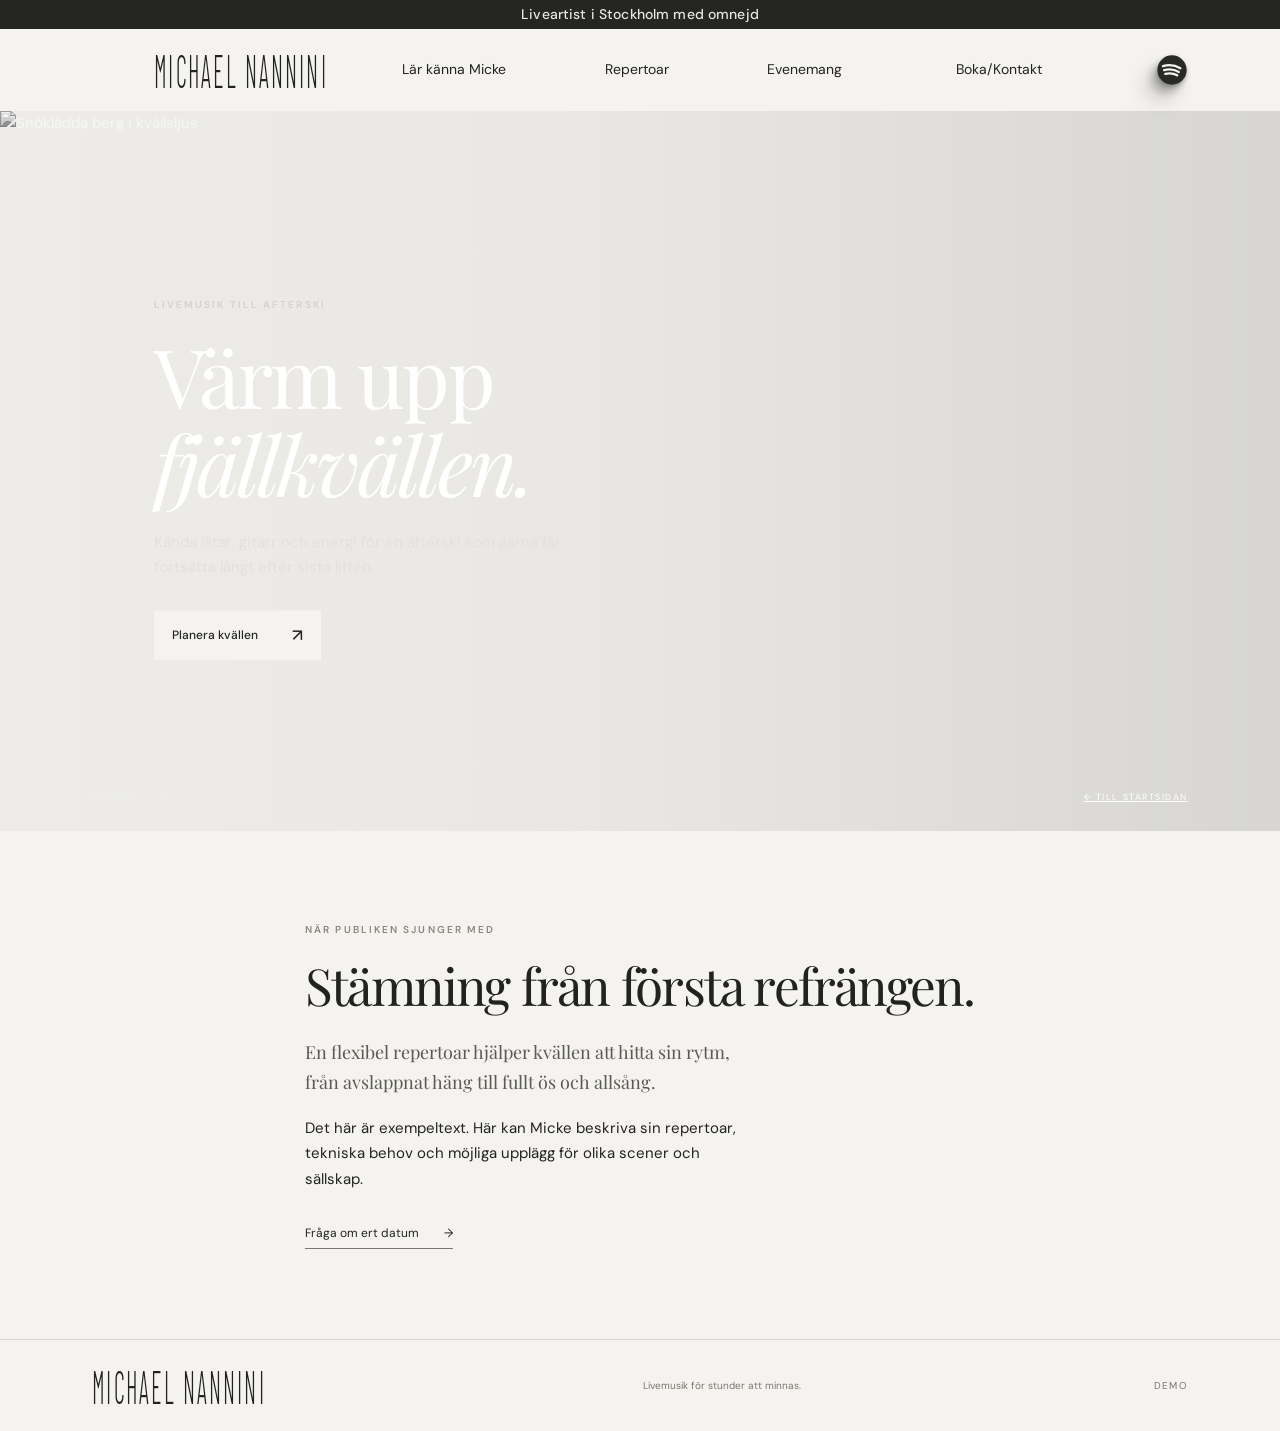
==== afterski.html @ 4a08c860 "Add files via upload" ====
<!doctype html><html lang="sv"><head><meta charset="utf-8"><meta name="viewport" content="width=device-width, initial-scale=1"><title>Afterski — Micke Nannini</title><link rel="icon" type="image/svg+xml" href="favicon.svg"><link rel="preconnect" href="https://fonts.googleapis.com"><link rel="preconnect" href="https://fonts.gstatic.com" crossorigin><link href="https://fonts.googleapis.com/css2?family=Barlow+Condensed:wght@300;400&family=DM+Sans:wght@400;500;600;700&family=Playfair+Display:wght@400;500;600&display=swap" rel="stylesheet"><link rel="stylesheet" href="style.css"></head><body><div class="demo-note">Liveartist i Stockholm med omnejd</div><header class="site-header"><a class="wordmark" href="index.html">MICHAEL NANNINI</a><nav class="main-nav" style="display:flex"><a href="index.html#om">Lär känna Micke</a><a href="index.html#repertoar">Repertoar</a><a href="index.html#spelningar">Evenemang</a><a class="nav-contact" href="index.html#kontakt">Boka/Kontakt</a><a class="spotify-header" href="https://open.spotify.com/artist/16GHxoGRHdiOikgNVW4Zbb?si=be-ZVWMhS5afyu9l3d_1HA" target="_blank" rel="noopener noreferrer" aria-label="Öppna Michael Nanninis Spotifyprofil" title="Michael Nannini på Spotify"><svg viewBox="0 0 24 24" aria-hidden="true"><circle cx="12" cy="12" r="11" fill="#292926"/><path d="M5.2 9.1c4.2-1.2 9.2-.7 13.1 1.6M6.1 12.1c3.6-1 7.8-.5 11 1.4M7 14.9c3-.8 6.3-.4 8.9 1.1" fill="none" stroke="#f4f3ef" stroke-width="1.7" stroke-linecap="round"/></svg></a></nav></header><main><section class="hero"><img class="hero-image" src="https://images.unsplash.com/photo-1519681393784-d120267933ba?auto=format&fit=crop&w=1800&q=82" alt="Snöklädda berg i kvällsljus"><div class="hero-shade"></div><div class="hero-content"><p class="eyebrow">Livemusik till afterski</p><h1>Värm upp<br><em>fjällkvällen.</em></h1><p class="hero-copy">Kända låtar, gitarr och energi för en afterski som gärna får fortsätta långt efter sista liften.</p><a class="button button-light" href="index.html#kontakt">Planera kvällen <span>↗</span></a></div><div class="hero-caption">AFTERSKI · EXEMPELSIDA <span><a style="color:white" href="index.html">← TILL STARTSIDAN</a></span></div></section><section class="intro-copy" style="max-width:720px;margin:90px auto;padding:0 25px"><p class="eyebrow">När publiken sjunger med</p><h2>Stämning från första refrängen.</h2><p class="lead">En flexibel repertoar hjälper kvällen att hitta sin rytm, från avslappnat häng till fullt ös och allsång.</p><p>Det här är exempeltext. Här kan Micke beskriva sin repertoar, tekniska behov och möjliga upplägg för olika scener och sällskap.</p><a class="text-link" href="index.html#kontakt">Fråga om ert datum <span>→</span></a></section></main><footer class="site-footer"><a class="wordmark" href="index.html">MICHAEL NANNINI</a><p>Livemusik för stunder att minnas.</p><span>DEMO</span></footer><script src="script.js" defer></script></body></html>
---- style.css ----
:root{--ink:#22221f;--paper:#f4f3ef;--muted:#88877f;--line:#d9d7d0;--serif:"Playfair Display",Georgia,serif;--sans:"DM Sans",Arial,sans-serif}*{box-sizing:border-box}html{scroll-behavior:smooth}body{margin:0;background:var(--paper);color:var(--ink);font-family:var(--sans);font-size:15px;line-height:1.7}.demo-note{text-align:center;background:#252522;color:#e7e6e1;padding:7px 12px;font-size:10px;letter-spacing:.16em;text-transform:uppercase}.site-header{height:82px;padding:0 7.2%;display:flex;align-items:center;justify-content:space-between;background:var(--paper);position:relative;z-index:10}.wordmark{font:500 27px var(--serif);letter-spacing:-.08em;color:var(--ink);text-decoration:none}.wordmark span{color:#85837a}.main-nav{display:flex;align-items:center;gap:35px}.main-nav>a,.dropdown-toggle{color:var(--ink);font-size:12px;text-decoration:none;background:none;border:0;font-family:inherit;cursor:pointer}.nav-contact{border:1px solid #a9a79e;padding:10px 16px}.dropdown{position:relative}.dropdown-menu{display:none;position:absolute;top:100%;left:-15px;min-width:170px;padding:11px 0;background:#fff;box-shadow:0 12px 24px #00000016}.dropdown.open .dropdown-menu{display:grid}.dropdown-menu a{padding:8px 16px;color:var(--ink);font-size:12px;text-decoration:none}.dropdown-menu a:hover{background:#f0efeb}.menu-toggle{display:none}.hero{height:min(720px,78vw);min-height:570px;position:relative;color:white;overflow:hidden}.hero-image,.hero-shade{position:absolute;inset:0;width:100%;height:100%;object-fit:cover}.hero-image{object-position:center 42%;filter:grayscale(100%)}.hero-shade{background:linear-gradient(90deg,#111111c7 0%,#11111178 46%,#11111117 100%)}.hero-content{position:absolute;top:50%;left:12%;transform:translateY(-48%);max-width:600px}.eyebrow{font-size:10px;letter-spacing:.21em;text-transform:uppercase;font-weight:600;color:var(--muted);margin:0 0 18px}.hero .eyebrow{color:#d4d2cb}.hero h1{font:400 clamp(48px,6.4vw,86px)/1.08 var(--serif);letter-spacing:-.035em;margin:0 0 22px}.hero h1 em{font-weight:400}.hero-copy{max-width:440px;color:#e2e1dc;font-size:15px;margin:0 0 29px}.button{display:inline-flex;align-items:center;justify-content:space-between;gap:34px;padding:14px 18px;text-decoration:none;border:0;font:500 12px var(--sans);cursor:pointer}.button-light{background:#f4f3ef;color:#252522}.button span{font-size:17px}.hero-caption{position:absolute;bottom:26px;left:7.2%;right:7.2%;display:flex;justify-content:space-between;font-size:9px;letter-spacing:.17em;color:#eee}.trustline{padding:23px 7%;display:flex;justify-content:space-between;border-bottom:1px solid var(--line);font-size:9px;letter-spacing:.15em;color:#77766e}.section-grid{display:grid;grid-template-columns:1fr 1fr;gap:10%;padding:115px 12% 125px}.intro-image-wrap{position:relative}.intro-image-wrap img{width:100%;height:510px;object-fit:cover;filter:grayscale(100%)}.image-index{position:absolute;bottom:16px;left:17px;color:white;font-size:9px;letter-spacing:.16em}.intro-copy{align-self:center;max-width:490px}.intro-copy h2,.music-section h2,.section-heading h2,.reviews-heading h2,.contact-copy h2{font:400 clamp(37px,4vw,55px)/1.16 var(--serif);letter-spacing:-.035em;margin:0 0 23px}.intro-copy .lead{font:400 18px/1.65 var(--serif);color:#5a5953}.intro-copy>p:not(.eyebrow){max-width:455px}.demo-copy{font-size:11px;color:#8c8980;font-style:italic}.text-link{display:inline-flex;gap:25px;margin-top:16px;color:var(--ink);text-decoration:none;font-size:12px;border-bottom:1px solid #777;padding-bottom:5px}.music-section{background:#292926;color:#f5f4f0;padding:88px 12%}.music-inner{max-width:1100px;margin:auto;display:grid;grid-template-columns:1fr 1fr;gap:9%;align-items:center}.music-section .eyebrow{color:#aaa89f}.music-section h2{font-size:46px}.music-note{max-width:360px;color:#b7b6b0;font-size:12px}.player-card{padding:25px;background:#353531;border:1px solid #51514a;display:grid;grid-template-columns:70px 1fr;gap:17px;align-items:center}.record{width:70px;height:70px;border-radius:50%;display:grid;place-items:center;background:repeating-radial-gradient(circle,#191917 0 2px,#343430 3px 5px)}.record span{width:24px;height:24px;border-radius:50%;background:#b4b1a8;color:#292926;display:grid;place-items:center;font:10px var(--serif)}.track-info{display:grid;gap:3px}.track-info strong{font:500 18px var(--serif)}.track-info>span:last-child{font-size:10px;color:#aaa89f}.track-label{font-size:8px;letter-spacing:.15em;color:#c4c1b8}.player-card audio{grid-column:1/3;width:100%;height:37px}.source-link{grid-column:1/3;color:#c5c2b9;font-size:10px}.events-section{padding:110px 12% 120px}.section-heading{display:flex;justify-content:space-between;align-items:end;margin-bottom:37px}.section-heading>p{max-width:310px;color:#77766e;font-size:12px}.section-heading h2{margin-bottom:0}.event-cards{display:grid;grid-template-columns:repeat(3,1fr);gap:18px}.event-card{height:380px;position:relative;display:block;color:white;overflow:hidden;text-decoration:none;background:#555}.event-card:after{content:"";position:absolute;inset:30% 0 0;background:linear-gradient(transparent,#1119)}.event-card img{width:100%;height:100%;object-fit:cover;filter:grayscale(100%);transition:transform .5s}.event-card:hover img{transform:scale(1.04)}.event-number{position:absolute;z-index:1;top:17px;left:18px;font-size:9px;letter-spacing:.14em}.event-label{position:absolute;z-index:1;bottom:19px;left:20px;right:20px;display:flex;justify-content:space-between;font:400 25px var(--serif)}.event-label b{font:400 16px var(--sans)}.reviews-section{padding:95px 12%;display:grid;grid-template-columns:.8fr 1.2fr;gap:10%;background:#e9e8e3}.reviews-heading h2{font-size:47px}.drag-hint{margin-top:33px;font-size:10px;color:#79776e}.drag-hint span{margin-left:14px;font-size:18px}.review-window{height:350px;position:relative;overflow:hidden;cursor:grab;touch-action:none;user-select:none;border-top:1px solid #c9c7bf;border-bottom:1px solid #c9c7bf}.review-window.dragging{cursor:grabbing}.review-track{position:absolute;left:0;right:0;top:0}.review-card{padding:25px 5px 23px;border-bottom:1px solid #c9c7bf}.stars{font-size:12px;letter-spacing:.18em;color:#68675f}.review-card blockquote{font:400 19px/1.55 var(--serif);margin:10px 0 17px}.review-card p{display:flex;gap:12px;align-items:center;margin:0;font-size:10px}.review-card p span{color:#85837a}.review-fade{position:absolute;inset:0;pointer-events:none;background:linear-gradient(#e9e8e3 0%,transparent 15%,transparent 80%,#e9e8e3 100%)}.contact-section{padding:110px 12%;display:grid;grid-template-columns:1fr 1fr;gap:12%;background:#f7f6f2}.contact-copy h2{font-size:57px}.contact-copy>p:not(.eyebrow){max-width:390px;color:#68675f}.contact-detail{margin-top:40px;display:grid;gap:4px}.contact-detail span{font-size:9px;letter-spacing:.16em;color:#88867f}.contact-detail a{font:20px var(--serif);color:var(--ink);text-decoration:none}.contact-form{display:grid;gap:17px;align-content:start}.contact-form label{display:grid;gap:7px;font-size:10px;letter-spacing:.08em;color:#55544f}.form-row{display:grid;grid-template-columns:1fr 1fr;gap:15px}.contact-form input,.contact-form select,.contact-form textarea{width:100%;padding:12px 0;border:0;border-bottom:1px solid #c9c7bf;background:transparent;border-radius:0;font:13px var(--sans);color:var(--ink);outline:none}.contact-form input:focus,.contact-form textarea:focus,.contact-form select:focus{border-color:#292926}.contact-form textarea{resize:vertical}.button-dark{background:#282825;color:#f5f4f0;justify-self:start}.form-status{font-size:10px;color:#89877e;margin:0}.site-footer{padding:27px 7.2%;display:flex;align-items:center;justify-content:space-between;border-top:1px solid var(--line)}.site-footer p,.site-footer>span{font-size:10px;color:#77766e}.site-footer>span{letter-spacing:.12em}
@media(max-width:800px){.site-header{height:70px;padding:0 6%}.menu-toggle{display:block;border:0;background:none;font:12px var(--sans)}.menu-toggle span{margin-left:8px}.main-nav{display:none;position:absolute;top:70px;left:0;right:0;background:var(--paper);padding:20px 6% 25px;align-items:stretch;gap:17px;flex-direction:column;border-top:1px solid var(--line)}.main-nav.open{display:flex}.dropdown-menu{position:static;box-shadow:none;padding:8px 0 0 13px;background:transparent}.nav-contact{align-self:start}.detail-nav{display:flex!important;position:static;flex-direction:row;flex-wrap:wrap;padding:8px 0;border:0;background:transparent;gap:8px 13px;justify-content:flex-end}.detail-nav a{font-size:10px!important}.hero{min-height:590px;height:78vh;max-height:730px}.hero-content{left:7%;right:7%}.hero h1{font-size:clamp(48px,12vw,76px)}.trustline{gap:20px;overflow:hidden;white-space:nowrap;font-size:8px}.section-grid{grid-template-columns:1fr;gap:45px;padding:75px 8%}.intro-image-wrap img{height:390px}.intro-copy{max-width:none}.music-section{padding:72px 8%}.music-inner{grid-template-columns:1fr;gap:30px}.events-section{padding:78px 8%}.section-heading{display:block}.section-heading>p{margin-top:20px}.event-cards{grid-template-columns:1fr;gap:13px}.event-card{height:340px}.reviews-section{padding:75px 8%;grid-template-columns:1fr;gap:25px}.reviews-heading h2 br{display:none}.drag-hint{margin-top:13px}.review-window{height:315px}.contact-section{padding:80px 8%;grid-template-columns:1fr;gap:38px}.site-footer{padding:23px 6%;gap:14px;flex-wrap:wrap}.site-footer p{order:3;width:100%;margin:0}.form-row{grid-template-columns:1fr}.hero-caption{left:7%;right:7%}}
@media(prefers-reduced-motion:reduce){html{scroll-behavior:auto}*,*:before,*:after{transition:none!important}}

/* The reviews stay visible at the right while the visitor scrolls the page. */
.reviews-section{position:fixed;z-index:20;right:18px;top:50%;transform:translateY(-50%);width:270px;padding:23px 21px 17px;display:block;background:#e9e8e3;border:1px solid #d2d0c8;box-shadow:0 12px 40px #17171326}
.reviews-heading h2{font-size:31px;margin-bottom:9px}.reviews-heading .demo-copy{margin:0}.reviews-heading .drag-hint{margin-top:12px}.review-window{height:225px}.review-card{padding:17px 3px}.review-card blockquote{font-size:16px}
@media(max-width:800px){.reviews-section{right:10px;top:auto;bottom:10px;transform:none;width:min(245px,68vw);padding:14px 15px 10px;box-shadow:0 8px 28px #17171338}.reviews-heading h2{font-size:23px;margin-bottom:4px}.reviews-heading .eyebrow{margin-bottom:7px}.reviews-heading .demo-copy{font-size:9px}.reviews-heading .drag-hint{font-size:9px;margin-top:7px}.review-window{height:142px}.review-card{padding:12px 2px}.review-card blockquote{font-size:14px;margin:6px 0 10px}}

.wordmark{font:500 16px var(--serif);letter-spacing:.15em;text-transform:uppercase}.wordmark span{display:none}

.spotify-link{display:inline-flex;grid-column:1/3;align-items:center;gap:10px;width:max-content;max-width:100%;padding:9px 14px;background:#1ed760;color:#172017;text-decoration:none;font-size:11px;font-weight:700;border-radius:999px;transition:background .2s ease,transform .2s ease}.spotify-link:hover{background:#35e875;transform:translateY(-1px)}.spotify-link svg{width:19px;height:19px;flex:none}
.spotify-header{display:inline-flex;align-items:center;gap:7px;color:#1db954;text-decoration:none;font-size:11px;font-weight:700}.spotify-header svg{width:20px;height:20px;flex:none}.spotify-header:hover{color:#15883d}
.header-player-toggle{width:42px;height:42px;margin-left:22px;flex:none;display:grid;place-items:center;border:1px solid #bcbab1;border-radius:50%;background:#282825;color:#f5f4f0;cursor:pointer;transition:background .2s ease,transform .2s ease}.header-player-toggle:hover{background:#41413b;transform:scale(1.05)}.header-player-toggle svg{width:18px;height:18px}.header-player-toggle .icon-pause{display:none}.header-player-toggle.is-playing .icon-play{display:none}.header-player-toggle.is-playing .icon-pause{display:block}.header-player-toggle:focus-visible{outline:2px solid #1db954;outline-offset:3px}@media(max-width:800px){.menu-toggle{margin-left:auto}.header-player-toggle{width:38px;height:38px;margin-left:13px}}
@media(max-width:1280px){.reviews-section{position:relative;top:auto;right:auto;bottom:auto;transform:none;width:auto;margin:0 8%;padding:55px 0;display:grid;grid-template-columns:.8fr 1.2fr;gap:6%;box-shadow:none}.review-window{height:290px}}
@media(max-width:800px){.reviews-section{grid-template-columns:1fr;gap:20px}.review-window{height:260px}}
.header-player-toggle{width:42px;height:42px;margin-left:22px;flex:none;display:grid;place-items:center;border:1px solid #bcbab1;border-radius:50%;background:#282825;color:#f5f4f0;cursor:pointer;transition:background .2s ease,transform .2s ease}.header-player-toggle:hover{background:#41413b;transform:scale(1.05)}.header-player-toggle svg{width:18px;height:18px}.header-player-toggle .icon-pause{display:none}.header-player-toggle.is-playing .icon-play{display:none}.header-player-toggle.is-playing .icon-pause{display:block}.header-player-toggle:focus-visible{outline:2px solid #1db954;outline-offset:3px}@media(max-width:800px){.menu-toggle{margin-left:auto}.header-player-toggle{width:38px;height:38px;margin-left:13px}}
@media(min-width:1281px){.reviews-section{top:14px;bottom:14px;transform:none;height:auto;display:flex;flex-direction:column}.review-window{flex:1;min-height:0;height:auto}}
.trust-statement{font:500 21px/1.45 var(--serif);padding:15px 0 15px 18px;border-left:2px solid #8d8b82;margin:15px 0 18px;color:#33322e}.intro-copy .trust-statement{max-width:430px}
.drag-hint{display:flex;align-items:center;gap:5px;margin-top:3px;margin-bottom:0;font-size:9px;line-height:1.15;color:#89877f}.drag-hint span{margin-left:0;font-size:9px}.drag-hint b{font-size:13px;font-weight:400;line-height:1}
.reviews-heading .eyebrow{margin-bottom:7px}.reviews-heading h2{margin-bottom:2px}.reviews-heading .drag-hint{margin-top:1px;margin-bottom:0;line-height:1.15}.reviews-heading .drag-hint span{font-family:var(--sans);font-size:10px;font-weight:600;letter-spacing:.035em;color:#68675f}.reviews-heading .drag-hint b{font-family:var(--sans);font-size:13px;font-weight:500;color:#68675f}.reviews-section .review-window{margin-top:0}
@media(min-width:1281px){.reviews-section{gap:0}}
.reviews-heading h2{margin-bottom:9px}
@media(min-width:1281px){main{margin-right:300px}.site-header{padding-right:310px}.site-footer{padding-right:310px}.hero{margin-right:-300px}.hero-caption{right:calc(7.2% + 300px)}}
.wordmark{letter-spacing:.11em}.header-player-toggle svg{width:22px;height:22px;shape-rendering:geometricPrecision}
.wordmark{font:500 16px var(--serif);letter-spacing:.02em;text-transform:none}
.wordmark{letter-spacing:.11em;text-transform:uppercase}
.wordmark{font-family:"Barlow Condensed","Arial Narrow",sans-serif;font-size:22px;font-weight:300;letter-spacing:.10em;line-height:1;text-transform:uppercase}.wordmark span{display:none}
.wordmark{font-family:"Barlow Condensed","Arial Narrow",sans-serif;font-size:25px;font-weight:300;letter-spacing:.10em;line-height:.95;text-transform:uppercase}
.wordmark{font-size:28px;letter-spacing:.08em;transform:scaleX(.88);transform-origin:left center}
.header-player-toggle{border:0;border-radius:0;background:transparent;color:#292926}.header-player-toggle:hover{background:transparent;transform:scale(1.08)}.header-player-toggle svg{width:28px;height:28px;filter:drop-shadow(0 2px 3px rgba(0,0,0,.28))}
.header-player-toggle svg{width:34px;height:34px}
.wordmark{transform:scaleX(.88) scaleY(1.65)}
.hero-image{object-position:center top}.hero-shade{background:linear-gradient(90deg,rgba(18,18,18,.03) 0%,rgba(18,18,18,.05) 45%,rgba(0,0,0,.12) 100%)}
.brand-group{position:relative;display:flex;align-items:center;flex:none}.site-header{padding-left:12%}.brand-group .header-player-toggle{position:absolute;left:-54px;top:50%;margin:0;transform:translateY(-50%)}.brand-group .header-player-toggle:hover{transform:translateY(-50%) scale(1.08)}.spotify-header{display:inline-flex;align-items:center;justify-content:center;color:#292926;text-decoration:none;flex:none}.spotify-header svg{width:27px;height:27px;display:block}.main-nav{justify-content:space-between;gap:clamp(14px,1.6vw,24px)}
@media(min-width:1281px){.site-header{padding-left:12%;padding-right:calc(7.2% + 310px)}.main-nav{position:absolute;left:50%;top:50%;transform:translate(-50%,-50%);width:min(680px,calc(100% - 700px));max-width:none;margin:0;flex:none}}
@media(max-width:1280px){.site-header{padding-left:12%;padding-right:7.2%}.main-nav{position:static;top:auto;left:auto;right:auto;transform:none;width:auto;max-width:760px;flex:1;margin-left:36px;margin-right:0}}
@media(max-width:800px){.site-header{padding:0 6%;display:flex}.brand-group{margin:0;gap:8px}.brand-group .header-player-toggle{position:static;left:auto;top:auto;transform:none;margin:0;width:38px;height:38px}.brand-group .header-player-toggle:hover{transform:scale(1.08)}.brand-group .wordmark{font-size:22px}.main-nav{display:none;position:absolute;top:70px;left:0;right:0;transform:none;width:auto;max-width:none;margin:0;padding:20px 6% 25px;align-items:stretch;gap:17px;flex-direction:column;border-top:1px solid var(--line)}.main-nav.open{display:flex}.spotify-header{align-self:flex-start}.nav-contact{align-self:flex-start}.hero-content{left:calc(6% + 46px);right:6%}}
.brand-group{position:relative;display:flex;align-items:center;flex:none}.site-header{padding-left:12%}.brand-group .header-player-toggle{position:absolute;left:-54px;top:50%;margin:0;transform:translateY(-50%)}.brand-group .header-player-toggle:hover{transform:translateY(-50%) scale(1.08)}.spotify-header{display:inline-flex;align-items:center;justify-content:center;color:#292926;text-decoration:none;flex:none}.spotify-header svg{width:30px;height:30px;display:block}.main-nav{justify-content:space-between;gap:clamp(14px,1.6vw,24px)}
@media(min-width:1281px){.site-header{padding-left:12%;padding-right:calc(7.2% + 310px)}.main-nav{position:absolute;left:50%;top:50%;transform:translate(-50%,-50%);width:min(680px,calc(100% - 760px));max-width:none;margin:0;flex:none}}
@media(max-width:1280px){.site-header{padding-left:12%;padding-right:7.2%}.main-nav{position:static;top:auto;left:auto;right:auto;transform:none;width:auto;max-width:760px;flex:1;margin-left:36px;margin-right:0}}
@media(max-width:800px){.site-header{padding:0 6%;display:flex}.brand-group{margin:0;gap:8px}.brand-group .header-player-toggle{position:static;left:auto;top:auto;transform:none;margin:0;width:38px;height:38px}.brand-group .header-player-toggle:hover{transform:scale(1.08)}.brand-group .wordmark{font-size:22px}.main-nav{display:none;position:absolute;top:70px;left:0;right:0;transform:none;width:auto;max-width:none;margin:0;padding:20px 6% 25px;align-items:stretch;gap:17px;flex-direction:column;border-top:1px solid var(--line)}.main-nav.open{display:flex}.spotify-header{align-self:flex-start}.nav-contact{align-self:flex-start}.hero-content{left:calc(6% + 46px);right:6%}.detail-nav{position:static;flex-direction:row;flex-wrap:wrap;justify-content:flex-end;padding:8px 0;gap:8px 12px}}

/* Header grouping and playback control refinement */
.brand-group{position:relative;display:flex;align-items:center;gap:10px;flex:none}
.brand-group .header-player-toggle{position:static;left:auto;top:auto;transform:none;margin:0 0 0 10px;width:52px;height:52px;display:grid;place-items:center}
.brand-group .header-player-toggle svg{width:44px;height:44px;filter:drop-shadow(0 5px 8px rgba(0,0,0,.40))}
.brand-group .header-player-toggle:hover{transform:scale(1.08)}
.main-nav{justify-content:space-between;gap:clamp(14px,2vw,30px)}
.spotify-header svg{width:32px;height:32px;display:block}
@media(min-width:1281px){.main-nav{width:min(700px,calc(100% - 760px))}}
@media(max-width:800px){.brand-group{gap:7px}.brand-group .header-player-toggle{width:46px;height:46px;margin-left:7px}.brand-group .header-player-toggle svg{width:40px;height:40px}.main-nav{justify-content:flex-start}.hero-content{left:6%;right:6%}}

/* Keep the menu clear of the wordmark and give the play icon more depth */
@media(min-width:1281px){.site-header .main-nav{position:static;left:auto;top:auto;transform:none;width:auto;max-width:none;flex:1;min-width:0;margin:0 0 0 clamp(32px,4vw,64px)}}
@media(min-width:801px) and (max-width:1280px){.site-header .main-nav{min-width:0;max-width:none;margin-left:clamp(28px,4vw,54px)}}
.brand-group .header-player-toggle{position:relative;isolation:isolate;overflow:visible;filter:drop-shadow(0 2px 1px rgba(255,255,255,.75)) drop-shadow(0 5px 3px rgba(0,0,0,.26)) drop-shadow(0 12px 9px rgba(0,0,0,.24));transition:transform .2s ease,filter .2s ease}
.brand-group .header-player-toggle::before{content:"";position:absolute;z-index:-1;left:19%;right:19%;top:28%;bottom:18%;border-radius:50%;background:rgba(0,0,0,.26);filter:blur(11px);transform:translateY(8px) scale(1.2)}
.brand-group .header-player-toggle svg{filter:drop-shadow(0 1px 0 rgba(255,255,255,.7)) drop-shadow(0 3px 2px rgba(0,0,0,.32))}
.brand-group .header-player-toggle:hover{transform:translateY(-2px) scale(1.08);filter:drop-shadow(0 3px 1px rgba(255,255,255,.75)) drop-shadow(0 7px 4px rgba(0,0,0,.3)) drop-shadow(0 15px 10px rgba(0,0,0,.26))}
@media(max-width:800px){.site-header .main-nav{margin:0}}

/* Subtle dimensional treatment for the Spotify mark, with a different shadow direction */
.spotify-header{position:relative;filter:drop-shadow(-2px 2px 1px rgba(255,255,255,.75)) drop-shadow(-5px 7px 4px rgba(0,0,0,.24)) drop-shadow(-10px 13px 9px rgba(0,0,0,.16));transition:transform .2s ease,filter .2s ease}
.spotify-header svg{filter:drop-shadow(0 1px 0 rgba(255,255,255,.32)) drop-shadow(0 2px 2px rgba(0,0,0,.24))}
.spotify-header:hover{transform:translateY(-2px);filter:drop-shadow(-2px 3px 1px rgba(255,255,255,.75)) drop-shadow(-6px 9px 5px rgba(0,0,0,.27)) drop-shadow(-12px 16px 10px rgba(0,0,0,.19))}

/* Remove the bright rim while keeping the Spotify icon's angled 3D shadow */
.spotify-header{filter:drop-shadow(-5px 7px 4px rgba(0,0,0,.24)) drop-shadow(-10px 13px 9px rgba(0,0,0,.16))}
.spotify-header svg{filter:drop-shadow(0 2px 2px rgba(0,0,0,.24))}
.spotify-header:hover{filter:drop-shadow(-6px 9px 5px rgba(0,0,0,.27)) drop-shadow(-12px 16px 10px rgba(0,0,0,.19))}

/* Match the play control's cast shadow to the Spotify icon */
.brand-group .header-player-toggle{filter:drop-shadow(-5px 7px 4px rgba(0,0,0,.24)) drop-shadow(-10px 13px 9px rgba(0,0,0,.16))}
.brand-group .header-player-toggle:hover{filter:drop-shadow(-6px 9px 5px rgba(0,0,0,.27)) drop-shadow(-12px 16px 10px rgba(0,0,0,.19))}

/* Refined dropdown chevron */
.dropdown-toggle{display:inline-flex;align-items:center;gap:8px}
.dropdown-chevron{width:10px;height:7px;fill:none;stroke:currentColor;stroke-width:1.35;stroke-linecap:round;stroke-linejoin:round;transition:transform .2s ease}
.dropdown-toggle:hover .dropdown-chevron{transform:translateY(1px)}
.dropdown.open .dropdown-chevron{transform:rotate(180deg)}

/* Full-screen horizontal page views */
body.page-mode{overflow:hidden}
body.page-mode .site-footer{display:none}
body.page-mode .page-stage{position:relative;height:calc(100vh - 112px);min-height:540px;overflow:hidden;margin-right:300px}
body.page-mode .page-track{position:absolute;inset:0}
body.page-mode .page-view{position:absolute;inset:0;overflow-y:auto;overscroll-behavior:contain;opacity:0;visibility:hidden;pointer-events:none;transform:translateX(12%);transition:transform .62s cubic-bezier(.22,.75,.22,1),opacity .42s ease,visibility .62s;will-change:transform,opacity}
body.page-mode .page-view.is-active{z-index:2;opacity:1;visibility:visible;pointer-events:auto;transform:translateX(0)}
body.page-mode .page-view.is-active.is-from-right{opacity:0;transform:translateX(12%)}
body.page-mode .page-view.is-active.is-from-left{opacity:0;transform:translateX(-12%)}
body.page-mode .page-view.is-leaving-left,body.page-mode .page-view.is-leaving-right{z-index:1;visibility:visible;pointer-events:none;opacity:0}
body.page-mode .page-view.is-leaving-left{transform:translateX(-9%)}
body.page-mode .page-view.is-leaving-right{transform:translateX(9%)}
body.page-mode .hero{margin-right:0}
body.page-mode .page-view[data-view="home"]{background:#181817}
body.page-mode .page-view[data-view="om"]{background:var(--paper)}
body.page-mode .page-view[data-view="repertoar"]{background:#292926;display:grid;align-items:center}
body.page-mode .page-view[data-view="repertoar"] .music-section{min-height:100%;display:grid;align-items:center;padding-top:50px;padding-bottom:50px}
body.page-mode .page-view[data-view="evenemang"]{background:var(--paper);display:grid;align-items:center}
body.page-mode .page-view[data-view="evenemang"] .events-section{width:100%;padding-top:55px;padding-bottom:55px}
body.page-mode .page-view[data-view="om"] .section-grid{min-height:100%;align-content:center;padding-top:45px;padding-bottom:45px}
body.page-mode .page-view[data-view="kontakt"]{background:#f7f6f2;display:grid;align-items:center}
body.page-mode .page-view[data-view="kontakt"] .contact-section{min-height:100%;align-content:center;padding-top:48px;padding-bottom:48px}
body.page-mode .reviews-section{position:fixed;z-index:20;right:18px;top:14px;bottom:14px;transform:none;width:270px;height:auto;margin:0;padding:23px 21px 17px;display:flex;flex-direction:column;background:#e9e8e3;border:1px solid #d2d0c8;box-shadow:0 12px 40px #17171326}
body.page-mode .review-window{flex:1;min-height:0;height:auto}
body.page-mode .main-nav{z-index:30}
body.page-mode .dropdown-menu{z-index:31}
@media(min-width:801px) and (max-width:1280px){body.page-mode .page-stage{margin-right:285px}body.page-mode .reviews-section{right:12px;width:250px;padding:18px 17px 14px}body.page-mode .reviews-heading h2{font-size:27px}body.page-mode .page-view[data-view="om"] .section-grid{padding-left:7%;padding-right:7%;gap:6%}}
@media(max-width:800px){body.page-mode .page-stage{height:calc(100svh - 112px);min-height:420px;margin-right:0}body.page-mode .page-view{padding-bottom:165px}body.page-mode .page-view[data-view="om"] .section-grid{grid-template-columns:1fr;gap:25px;padding:34px 8% 185px}body.page-mode .page-view[data-view="om"] .intro-image-wrap img{height:300px}body.page-mode .page-view[data-view="repertoar"] .music-section{padding:38px 8% 185px}body.page-mode .music-inner{grid-template-columns:1fr;gap:25px}body.page-mode .music-section h2{font-size:38px}body.page-mode .page-view[data-view="evenemang"] .events-section{padding:35px 8% 185px}body.page-mode .section-heading{display:block;margin-bottom:22px}body.page-mode .event-cards{grid-template-columns:1fr;gap:12px}body.page-mode .event-card{height:190px}body.page-mode .page-view[data-view="kontakt"] .contact-section{grid-template-columns:1fr;gap:25px;padding:35px 8% 190px}body.page-mode .contact-copy h2{font-size:42px}body.page-mode .reviews-section{right:10px;top:auto;bottom:10px;transform:none;width:min(245px,68vw);height:auto;max-height:35vh;padding:13px 14px 9px;display:block;box-shadow:0 8px 28px #17171338}body.page-mode .reviews-heading h2{font-size:22px;margin-bottom:4px}body.page-mode .reviews-heading .eyebrow{margin-bottom:6px}body.page-mode .reviews-heading .drag-hint{margin-top:5px}body.page-mode .review-window{height:92px;min-height:0}body.page-mode .review-card{padding:9px 2px}body.page-mode .review-card blockquote{font-size:13px;margin:5px 0 8px}}
@keyframes route-in-right{from{opacity:0;transform:translateX(8%)}to{opacity:1;transform:translateX(0)}}
@keyframes route-out-left{to{opacity:0;transform:translateX(-8%)}}
body.page-enter-from-right main{animation:route-in-right .62s cubic-bezier(.22,.75,.22,1) both}
body.page-leaving-to-left main{animation:route-out-left .26s ease both}
@media(prefers-reduced-motion:reduce){body.page-mode .page-view{transition:none}body.page-enter-from-right main,body.page-leaving-to-left main{animation:none}}

/* Refine the page frame: reviews start below the header and the home view fits the screen */
body.page-mode .page-stage{overflow:visible;height:calc(100vh - 112px);height:calc(100svh - 112px)}
body.page-mode .page-track{overflow:visible}
body.page-mode .page-view{scrollbar-width:none}
body.page-mode .page-view::-webkit-scrollbar{display:none;width:0;height:0}
body.page-mode .page-view[data-view="home"]{overflow:visible}
body.page-mode .page-view[data-view="home"] .hero{width:calc(100% + 300px);height:calc(100% - 64px);min-height:0;margin-right:-300px}
body.page-mode .page-view[data-view="home"] .trustline{height:64px;min-height:64px;padding-top:14px;padding-bottom:14px}
body.page-mode .reviews-section{top:112px}
@media(min-width:801px) and (max-width:1280px){body.page-mode .page-view[data-view="home"] .hero{width:calc(100% + 285px);margin-right:-285px}body.page-mode .reviews-section{top:112px}}
@media(max-width:800px){body.page-mode .page-view[data-view="home"] .hero{width:100%;height:calc(100% - 54px);margin-right:0}body.page-mode .page-view[data-view="home"] .trustline{height:54px;min-height:54px;padding:10px 6%;font-size:7px;letter-spacing:.08em}body.page-mode .reviews-section{top:auto}}

/* Airier transition beneath the home hero */
body.page-mode .page-view[data-view="home"]{background:var(--paper)}
body.page-mode .page-view[data-view="home"] .trustline{background:var(--paper);color:#85837a;border-top:1px solid #dedcd5}

/* Let the hero image fill the full view behind the floating reviews panel */
body.page-mode .page-view[data-view="home"] .hero{height:100%;min-height:0}
body.page-mode .page-view[data-view="home"] .hero-content{top:46%;transform:translateY(-48%)}
body.page-mode .page-view[data-view="home"] .trustline{position:absolute;z-index:2;left:0;right:0;bottom:0;height:56px;min-height:56px;padding:12px 7%;background:transparent;color:rgba(255,255,255,.72);border-top:1px solid rgba(255,255,255,.22)}
body.page-mode .reviews-section{top:132px;bottom:24px}
@media(min-width:801px) and (max-width:1280px){body.page-mode .page-view[data-view="home"] .hero{height:100%}body.page-mode .reviews-section{top:132px;bottom:24px}}
@media(max-width:800px){body.page-mode .page-view[data-view="home"] .hero{height:100%}body.page-mode .page-view[data-view="home"] .hero-content{top:44%;transform:translateY(-48%)}body.page-mode .page-view[data-view="home"] .hero h1{font-size:clamp(38px,6.4vw,70px)}body.page-mode .page-view[data-view="home"] .trustline{left:0;right:0;bottom:0;height:48px;min-height:48px;padding:10px 6%;font-size:7px}body.page-mode .reviews-section{top:auto;bottom:24px}}

/* Lift the home CTA away from the lower trustline */
body.page-mode .page-view[data-view="home"] .hero-copy{margin-bottom:15px}
body.page-mode .page-view[data-view="home"] .hero-content .button{transform:translateY(-10px)}

/* Keep equal breathing room above and below the reviews, stopping above the trustline */
body.page-mode .reviews-section{bottom:76px}
@media(max-width:800px){body.page-mode .reviews-section{bottom:68px}}

/* Persistent clean contact strip along the bottom edge */
body.page-mode .page-stage{height:calc(100vh - 168px);height:calc(100svh - 168px);min-height:0}
body.page-mode .main-nav>a,body.page-mode .dropdown-toggle{font-size:14px}
body.page-mode .site-contact-bar{position:fixed;z-index:25;left:0;right:0;bottom:0;width:100%;height:56px;min-height:56px;padding:10px 7%;display:flex;align-items:center;justify-content:space-between;gap:22px;background:#fff;color:#292926;border-top:1px solid #e1dfd9;font:500 14px/1.3 var(--sans);letter-spacing:.01em}
body.page-mode .site-contact-bar a{color:inherit;text-decoration:none}
body.page-mode .site-contact-bar a:hover{text-decoration:underline;text-underline-offset:4px}
@media(min-width:801px) and (max-width:1280px){body.page-mode .page-stage{height:calc(100vh - 168px);height:calc(100svh - 168px)}}
@media(max-width:800px){body.page-mode .page-stage{height:calc(100vh - 160px);height:calc(100svh - 160px)}body.page-mode .main-nav>a,body.page-mode .dropdown-toggle{font-size:13px}body.page-mode .site-contact-bar{height:48px;min-height:48px;padding:8px 5%;gap:10px;font-size:clamp(10px,2.8vw,13px)}}

/* Keep header links and the contact strip typography consistent on every page */
.main-nav>a,.dropdown-toggle{font-size:14px}
@media(max-width:800px){.main-nav>a,.dropdown-toggle{font-size:13px}}

/* Center the footer details as a compact group */
body.page-mode .site-contact-bar{justify-content:center;gap:clamp(16px,2.4vw,34px)}
@media(max-width:800px){body.page-mode .site-contact-bar{gap:clamp(10px,3vw,18px)}}

/* The dark top line now shows the service area, not a demo label */
.demo-note{text-transform:none}

/* Match the top service label to the footer contact text */
.demo-note{font-size:14px;font-weight:500;line-height:1.2;letter-spacing:.01em;padding-top:6px;padding-bottom:6px;text-transform:none}
@media(max-width:800px){.demo-note{font-size:clamp(10px,2.8vw,13px)}}

/* Enter each new view from the left, leaving the previous view to the right */
@keyframes route-in-from-left{from{opacity:0;transform:translateX(-8%)}to{opacity:1;transform:translateX(0)}}
@keyframes route-out-to-right{to{opacity:0;transform:translateX(8%)}}
body.page-enter-from-left main{animation:route-in-from-left .62s cubic-bezier(.22,.75,.22,1) both}
body.page-leaving-to-right main{animation:route-out-to-right .26s ease both}
@media(prefers-reduced-motion:reduce){body.page-enter-from-left main,body.page-leaving-to-right main{animation:none}}

/* Gentle denim-blue stage smoke on the left side of the hero */
body.page-mode .page-view[data-view="home"] .hero-image{z-index:0}
body.page-mode .page-view[data-view="home"] .hero-shade{z-index:1}
body.page-mode .page-view[data-view="home"] .hero::before,body.page-mode .page-view[data-view="home"] .hero::after{content:"";position:absolute;pointer-events:none;left:-18%;width:72%;height:132%;filter:blur(27px) saturate(.72);mix-blend-mode:screen;z-index:2}
body.page-mode .page-view[data-view="home"] .hero::before{top:-17%;opacity:.48;background:radial-gradient(ellipse 44% 23% at 16% 29%,rgba(87,125,158,.34) 0%,rgba(87,125,158,.10) 50%,transparent 78%),radial-gradient(ellipse 52% 28% at 27% 56%,rgba(69,108,145,.49) 0%,rgba(69,108,145,.18) 48%,transparent 78%),radial-gradient(ellipse 42% 23% at 7% 79%,rgba(107,143,170,.36) 0%,rgba(107,143,170,.12) 52%,transparent 80%);animation:denim-smoke-drift 19s ease-in-out infinite alternate}
body.page-mode .page-view[data-view="home"] .hero::after{top:-7%;left:-24%;width:78%;opacity:.28;background:radial-gradient(ellipse 46% 17% at 23% 38%,rgba(128,157,179,.36) 0%,transparent 74%),radial-gradient(ellipse 48% 20% at 10% 65%,rgba(58,96,134,.42) 0%,transparent 75%);filter:blur(38px) saturate(.68);animation:denim-smoke-wisp 25s ease-in-out infinite alternate}
body.page-mode .page-view[data-view="home"] .hero-content,body.page-mode .page-view[data-view="home"] .hero-caption{z-index:3}
@keyframes denim-smoke-drift{0%{transform:translate3d(-2%,2%,0) scale(.94)}50%{transform:translate3d(4%,-1%,0) scale(1.04)}100%{transform:translate3d(1%,-4%,0) scale(1.08)}}
@keyframes denim-smoke-wisp{0%{transform:translate3d(1%,3%,0) scale(1)}100%{transform:translate3d(5%,-3%,0) scale(1.11)}}
@media(prefers-reduced-motion:reduce){body.page-mode .page-view[data-view="home"] .hero::before,body.page-mode .page-view[data-view="home"] .hero::after{animation:none}}

/* All main views continue full-width behind the floating review rail */
body.page-mode .page-stage{margin-right:0!important}
body.page-mode .page-view[data-view="home"] .hero{width:100%!important;margin-right:0!important}
@media(min-width:801px) and (max-width:1280px){body.page-mode .page-view[data-view="home"] .hero{width:100%!important;margin-right:0!important}}
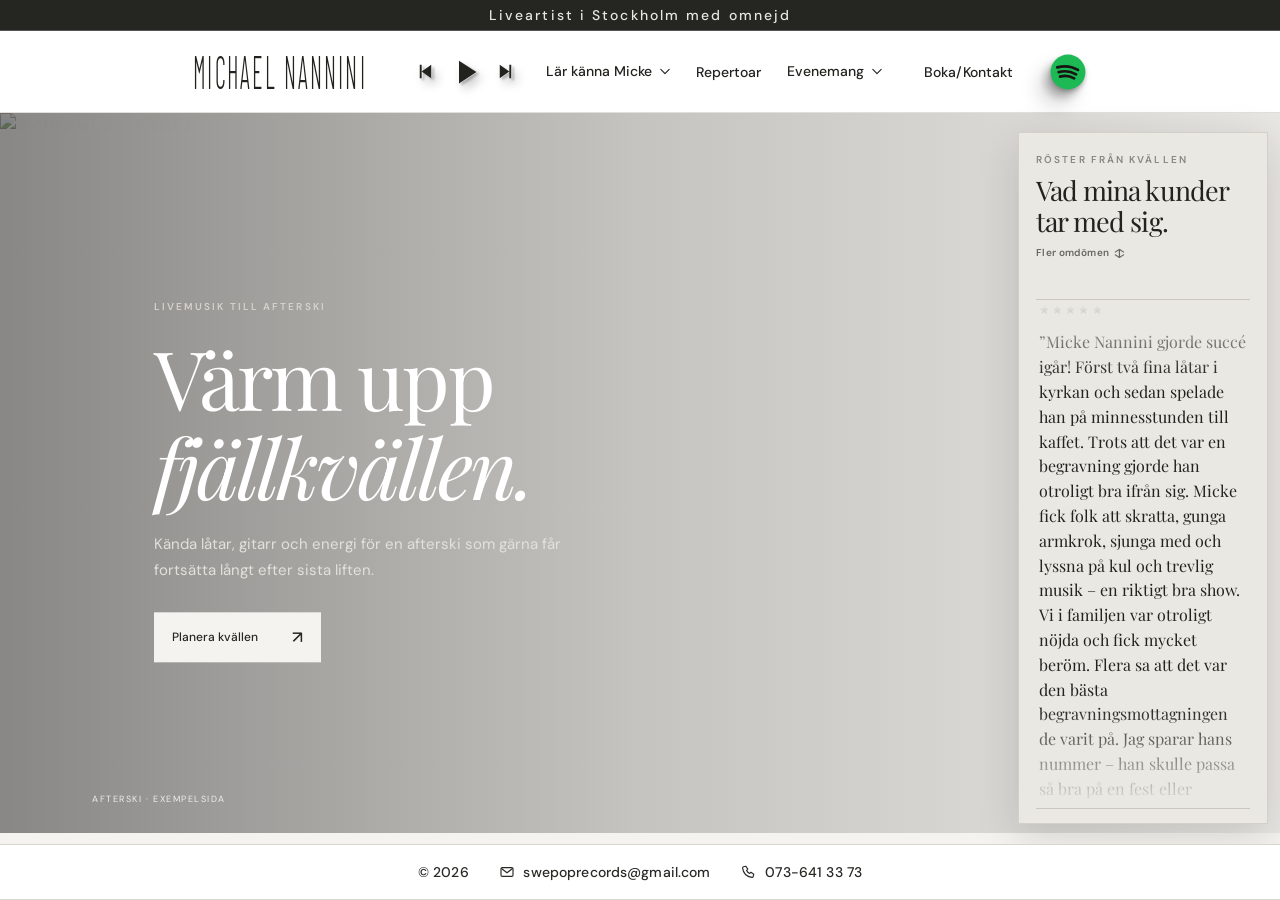
==== commit a9e2836b: "Add files via upload" ====
--- a/afterski.html
+++ b/afterski.html
@@ -1,4 +1,29 @@
-<!doctype html><html lang="sv"><head><meta charset="utf-8"><meta name="viewport" content="width=device-width, initial-scale=1"><title>Afterski — Micke Nannini</title><link rel="icon" type="image/svg+xml" href="favicon.svg"><link rel="preconnect" href="https://fonts.googleapis.com"><link rel="preconnect" href="https://fonts.gstatic.com" crossorigin><link href="https://fonts.googleapis.com/css2?family=Barlow+Condensed:wght@300;400&family=DM+Sans:wght@400;500;600;700&family=Playfair+Display:wght@400;500;600&display=swap" rel="stylesheet"><link rel="stylesheet" href="style.css"></head><body><div class="demo-note">Liveartist i Stockholm med omnejd</div><header class="site-header"><a class="wordmark" href="index.html">MICHAEL NANNINI</a><nav class="main-nav" style="display:flex"><a href="index.html#om">Lär känna Micke</a><a href="index.html#repertoar">Repertoar</a><a href="index.html#spelningar">Evenemang</a><a class="nav-contact" href="index.html#kontakt">Boka/Kontakt</a><a class="spotify-header" href="https://open.spotify.com/artist/16GHxoGRHdiOikgNVW4Zbb?si=be-ZVWMhS5afyu9l3d_1HA" target="_blank" rel="noopener noreferrer" aria-label="Öppna Michael Nanninis Spotifyprofil" title="Michael Nannini på Spotify"><svg viewBox="0 0 24 24" aria-hidden="true"><circle cx="12" cy="12" r="11" fill="#292926"/><path d="M5.2 9.1c4.2-1.2 9.2-.7 13.1 1.6M6.1 12.1c3.6-1 7.8-.5 11 1.4M7 14.9c3-.8 6.3-.4 8.9 1.1" fill="none" stroke="#f4f3ef" stroke-width="1.7" stroke-linecap="round"/></svg></a></nav></header><main><section class="hero"><img class="hero-image" src="https://images.unsplash.com/photo-1519681393784-d120267933ba?auto=format&fit=crop&w=1800&q=82" alt="Snöklädda berg i kvällsljus"><div class="hero-shade"></div><div class="hero-content"><p class="eyebrow">Livemusik till afterski</p><h1>Värm upp<br><em>fjällkvällen.</em></h1><p class="hero-copy">Kända låtar, gitarr och energi för en afterski som gärna får fortsätta långt efter sista liften.</p><a class="button button-light" href="index.html#kontakt">Planera kvällen <span>↗</span></a></div><div class="hero-caption">AFTERSKI · EXEMPELSIDA <span><a style="color:white" href="index.html">← TILL STARTSIDAN</a></span></div></section><section class="intro-copy" style="max-width:720px;margin:90px auto;padding:0 25px"><p class="eyebrow">När publiken sjunger med</p><h2>Stämning från första refrängen.</h2><p class="lead">En flexibel repertoar hjälper kvällen att hitta sin rytm, från avslappnat häng till fullt ös och allsång.</p><p>Det här är exempeltext. Här kan Micke beskriva sin repertoar, tekniska behov och möjliga upplägg för olika scener och sällskap.</p><a class="text-link" href="index.html#kontakt">Fråga om ert datum <span>→</span></a></section></main><footer class="site-footer"><a class="wordmark" href="index.html">MICHAEL NANNINI</a><p>Livemusik för stunder att minnas.</p><span>DEMO</span></footer><script src="script.js" defer></script></body></html>
+<!doctype html><html lang="sv"><head><meta charset="utf-8"><meta name="viewport" content="width=device-width, initial-scale=1"><title>Afterski — Micke Nannini</title><link rel="icon" type="image/svg+xml" href="favicon.svg"><link rel="preconnect" href="https://fonts.googleapis.com"><link rel="preconnect" href="https://fonts.gstatic.com" crossorigin><link href="https://fonts.googleapis.com/css2?family=Barlow+Condensed:wght@300;400&family=DM+Sans:wght@400;500;600;700&family=Playfair+Display:wght@400;500;600&display=swap" rel="stylesheet"><link rel="stylesheet" href="style.css"></head><body class="event-detail-page page-mode"><div class="demo-note">Liveartist i Stockholm med omnejd</div><header class="site-header">
+    <div class="brand-group">
+      <a class="wordmark" href="index.html?view=home" aria-label="Michael Nannini – startsida">MICHAEL NANNINI</a>
+      <div class="header-playback-controls" aria-label="Musikspelare">
+        <button class="track-skip" id="track-previous" type="button" aria-label="Föregående låt" title="Föregående låt"><svg viewBox="0 0 24 24" aria-hidden="true"><path d="M6 5h2v14H6zm12 0v14L8 12z" fill="currentColor"/></svg></button>
+        <button class="header-player-toggle" id="header-player-toggle" type="button" aria-label="Spela musik" aria-pressed="false" title="Spela musik"><svg class="icon-play" viewBox="0 0 24 24" aria-hidden="true"><path d="M8 5.5v13l10-6.5z" fill="currentColor"/></svg><svg class="icon-pause" viewBox="0 0 24 24" aria-hidden="true"><path d="M7 5h4v14H7zm6 0h4v14h-4z" fill="currentColor"/></svg></button>
+        <button class="track-skip" id="track-next" type="button" aria-label="Nästa låt" title="Nästa låt"><svg viewBox="0 0 24 24" aria-hidden="true"><path d="M16 5h2v14h-2zM6 5v14l10-7z" fill="currentColor"/></svg></button>
+      </div>
+    </div>
+    <button class="menu-toggle" aria-expanded="false" aria-controls="main-nav">Meny <span>☰</span></button>
+    <nav id="main-nav" class="main-nav" aria-label="Huvudmeny">
+      <div class="dropdown about-dropdown"><button class="dropdown-toggle" aria-expanded="false">Lär känna Micke <svg class="dropdown-chevron" viewBox="0 0 12 8" aria-hidden="true"><path d="m1 1.5 5 5 5-5"/></svg></button><div class="dropdown-menu"><a href="index.html?view=om">Om Micke</a><a href="index.html?view=melodifestivalen">Melodifestivalen 1988</a></div></div>
+      <a href="index.html?view=repertoar">Repertoar</a>
+      <div class="dropdown events-dropdown"><button class="dropdown-toggle" aria-expanded="false">Evenemang <svg class="dropdown-chevron" viewBox="0 0 12 8" aria-hidden="true"><path d="m1 1.5 5 5 5-5"/></svg></button>
+        <div class="dropdown-menu"><a href="brollop.html">Bröllop/Vigsel</a><a href="afterski.html">Afterski</a><a href="firmafest.html">Firmafest</a><a href="begravning.html">Begravning/Minnesstund</a><a href="studentfest.html">Studentfest</a><a href="jubileum.html">Jubileum</a><a href="evenemang.html">Andra evenemang</a></div>
+      </div>
+      <a href="index.html?view=kontakt" class="nav-contact">Boka/Kontakt</a>
+      <a class="spotify-header" href="https://open.spotify.com/artist/16GHxoGRHdiOikgNVW4Zbb?si=be-ZVWMhS5afyu9l3d_1HA" target="_blank" rel="noopener noreferrer" aria-label="Öppna Michael Nanninis Spotifyprofil" title="Michael Nannini på Spotify"><svg viewBox="0 0 24 24" aria-hidden="true"><circle cx="12" cy="12" r="11" fill="#1DB954"/><path d="M5.2 9.1c4.2-1.2 9.2-.7 13.1 1.6M6.1 12.1c3.6-1 7.8-.5 11 1.4M7 14.9c3-.8 6.3-.4 8.9 1.1" fill="none" stroke="#191414" stroke-width="1.7" stroke-linecap="round"/></svg></a>
+    </nav>
+  </header><main><section class="hero"><img class="hero-image" src="https://images.unsplash.com/photo-1519681393784-d120267933ba?auto=format&fit=crop&w=1800&q=82" alt="Snöklädda berg i kvällsljus"><div class="hero-shade"></div><div class="hero-content"><p class="eyebrow">Livemusik till afterski</p><h1>Värm upp<br><em>fjällkvällen.</em></h1><p class="hero-copy">Kända låtar, gitarr och energi för en afterski som gärna får fortsätta långt efter sista liften.</p><a class="button button-light" href="index.html?view=kontakt">Planera kvällen <span>↗</span></a></div><div class="hero-caption">AFTERSKI · EXEMPELSIDA <span><a style="color:white" href="index.html?view=home">← TILL STARTSIDAN</a></span></div></section><section class="intro-copy" style="max-width:720px;margin:90px auto;padding:0 25px"><p class="eyebrow">När publiken sjunger med</p><h2>Stämning från första refrängen.</h2><p class="lead">En flexibel repertoar hjälper kvällen att hitta sin rytm, från avslappnat häng till fullt ös och allsång.</p><p>Det här är exempeltext. Här kan Micke beskriva sin repertoar, tekniska behov och möjliga upplägg för olika scener och sällskap.</p><a class="text-link" href="index.html?view=kontakt">Fråga om ert datum <span>→</span></a></section></main><footer class="site-footer"><a class="wordmark" href="index.html?view=home">MICHAEL NANNINI</a><p>Livemusik för stunder att minnas.</p><span>DEMO</span></footer><div class="detail-audio" hidden><select id="track-select" aria-label="Välj låt"><option value="assets/audio/barn-och-darar.m4a">Barn &amp; Dårar</option><option value="assets/audio/kom-helena.wav">Kom Helena</option><option value="assets/audio/det-kunde-varit-varre.wav">Det kunde varit värre</option><option value="assets/audio/gulnat-kort.m4a">Gulnat kort</option><option value="assets/audio/sussana.m4a">Sussana</option></select><audio id="site-audio" preload="none"><source src="assets/audio/barn-och-darar.m4a" type="audio/mp4"></audio></div>
+<div class="trustline site-contact-bar" aria-label="Kontaktuppgifter"><span>© 2026</span><a href="mailto:swepoprecords@gmail.com"><svg class="contact-icon" viewBox="0 0 20 20" aria-hidden="true"><rect x="2.5" y="4.5" width="15" height="11" rx="1.5"/><path d="m3.5 6 6.5 5 6.5-5"/></svg><span>swepoprecords@gmail.com</span></a><a href="tel:+46736413373"><svg class="contact-icon" viewBox="0 0 20 20" aria-hidden="true"><path d="M6.1 2.8 8.5 6.4 7 8.1c.8 1.6 2.1 2.9 3.7 3.7l1.7-1.5 3.6 2.4-.8 3c-.2.7-.9 1.1-1.6 1-6.3-.9-10.7-5.3-11.6-11.6-.1-.7.3-1.4 1-1.6z"/></svg><span>073-641 33 73</span></a></div><section class="reviews-section" aria-labelledby="reviews-title"><div class="reviews-heading"><p class="eyebrow">Röster från kvällen</p><h2 id="reviews-title">Vad mina kunder<br>tar med sig.</h2><div class="drag-hint" aria-label="Dra panelen för fler kundomdömen"><span>Fler omdömen</span><b aria-hidden="true">↕</b></div></div><div class="review-window" id="review-window" tabindex="0" aria-label="Recensioner, dra eller använd piltangenterna"><div class="review-track" id="review-track">
+      
+      
+      
+      <article class="review-card"><div class="stars">★★★★★</div><blockquote>”Micke Nannini gjorde succé igår! Först två fina låtar i kyrkan och sedan spelade han på minnesstunden till kaffet. Trots att det var en begravning gjorde han otroligt bra ifrån sig. Micke fick folk att skratta, gunga armkrok, sjunga med och lyssna på kul och trevlig musik – en riktigt bra show. Vi i familjen var otroligt nöjda och fick mycket beröm. Flera sa att det var den bästa begravningsmottagningen de varit på. Jag sparar hans nummer – han skulle passa så bra på en fest eller liknande tillställning!”</blockquote><p><b>Håkan &amp; Rune</b><span>Begravning · Minnesstund</span></p></article>
+      <article class="review-card"><div class="stars">★★★★★</div><blockquote>”Vi var på jakt efter en trubadur till vårt bröllop i en loge i Täby och hittade Leo Beck, som tipsade om Michael Nannini. Wow, vilken underhållning han bjöd på! Under mingeltillställningen underhöll han med blandade melodier och skönsång. När det var dags för middagen sjöng vi bland annat allsång, där han bjöd in alla gäster att medverka i texterna. Alla kände sig sedda, och han gjorde det på ett oerhört professionellt sätt med ett leende på läpparna! Hans sångröst passar i de flesta musikgenrer och han är fantastiskt skicklig på gitarren. Denna trubadur gjorde verkligen det där ”lilla extra” under hela kvällen och satte guldkant på hela bröllopsfesten. Michael Nannini är en glädjespridare och spexare med en fantastisk förmåga att ta sig an både humoristiska visor och romantiska melodier, där vi alla smälte – det kallar vi ett proffs!”</blockquote><p><b>Tone</b><span>Bröllop</span></p></article><article class="review-card"><div class="stars">★★★★★</div><blockquote>”Micke Nannini levererade underhållning på toppnivå! Riktigt fin röst, duktig gitarrist och spelar dessutom munspel. Underbart att se vänner och familj dansa och sjunga med till allt från ”Kung för en dag” till ”800 grader”. Festen kommer att vara minnesvärd länge för oss och våra gäster. Micke levererar över förväntan, vilket gav extra stjärnglans till vår festkväll.”</blockquote><p><b>Hannah F.</b><span>Fest</span></p></article></div><div class="review-fade"></div></div></section><script src="script.js" defer></script></body></html>
 
 
 
--- a/style.css
+++ b/style.css
@@ -138,9 +138,9 @@
 @media(min-width:801px) and (max-width:1280px){body.page-mode .page-view[data-view="home"] .hero{height:100%}body.page-mode .reviews-section{top:132px;bottom:24px}}
 @media(max-width:800px){body.page-mode .page-view[data-view="home"] .hero{height:100%}body.page-mode .page-view[data-view="home"] .hero-content{top:44%;transform:translateY(-48%)}body.page-mode .page-view[data-view="home"] .hero h1{font-size:clamp(38px,6.4vw,70px)}body.page-mode .page-view[data-view="home"] .trustline{left:0;right:0;bottom:0;height:48px;min-height:48px;padding:10px 6%;font-size:7px}body.page-mode .reviews-section{top:auto;bottom:24px}}
 
-/* Lift the home CTA away from the lower trustline */
-body.page-mode .page-view[data-view="home"] .hero-copy{margin-bottom:15px}
-body.page-mode .page-view[data-view="home"] .hero-content .button{transform:translateY(-10px)}
+/* Balance the space around the home CTA against the lower trustline. */
+body.page-mode .page-view[data-view="home"] .hero-copy{margin-bottom:30px}
+body.page-mode .page-view[data-view="home"] .hero-content .button{transform:none}
 
 /* Keep equal breathing room above and below the reviews, stopping above the trustline */
 body.page-mode .reviews-section{bottom:76px}
@@ -167,8 +167,34 @@
 .demo-note{text-transform:none}
 
 /* Match the top service label to the footer contact text */
-.demo-note{font-size:14px;font-weight:500;line-height:1.2;letter-spacing:.01em;padding-top:6px;padding-bottom:6px;text-transform:none}
+.demo-note{font:500 14px/1.3 var(--sans);letter-spacing:.15em;padding-top:6px;padding-bottom:6px;text-transform:none}
 @media(max-width:800px){.demo-note{font-size:clamp(10px,2.8vw,13px)}}
+body.page-mode .main-nav>a,body.page-mode .dropdown-toggle{font:500 14px/1.3 var(--sans)}
+body.page-mode .demo-note{border-bottom:1px solid rgba(255,255,255,.22)}
+body.page-mode .site-contact-bar{border-top:1px solid #d8d6cf}
+body.page-mode .site-header{border-bottom:1px solid #e1dfd9}
+/* Give the wedding page's original Unsplash photo a softly washed pastel color treatment. */
+.wedding-page .hero-image,.event-detail-page .hero-image{filter:saturate(.48) brightness(1.16) contrast(.88);opacity:.9}
+.wedding-page .hero-shade,.event-detail-page .hero-shade{background:linear-gradient(90deg,rgba(30,28,27,.5) 0%,rgba(30,28,27,.22) 50%,rgba(30,28,27,.06) 100%)}
+.wedding-page main{height:calc(100svh - 113px);overflow:hidden}
+.wedding-page .hero{height:100%;min-height:0;max-height:none}
+@media(max-width:800px){.wedding-page main{height:calc(100svh - 95px)}}
+body.page-mode .site-contact-bar a{display:inline-flex;align-items:center;gap:8px}
+body.page-mode .site-contact-bar .contact-icon{width:16px;height:16px;flex:none;fill:none;stroke:currentColor;stroke-width:1.45;stroke-linecap:round;stroke-linejoin:round}
+body.page-mode .spotify-header svg{width:38px;height:38px}
+@media(max-width:800px){body.page-mode .spotify-header svg{width:35px;height:35px}}
+body.page-mode .page-view[data-view="repertoar"] .music-section{height:100%;min-height:100%;padding-top:38px;padding-bottom:38px}
+body.page-mode .page-view[data-view="repertoar"] .music-inner{height:100%;align-items:stretch}
+body.page-mode .page-view[data-view="repertoar"] .genre-list{display:grid;grid-template-columns:repeat(2,minmax(0,1fr));grid-template-rows:repeat(6,minmax(0,1fr));grid-auto-flow:column;align-self:stretch;gap:0;margin:0;padding:0;list-style:none;border-top:1px solid var(--line)}
+body.page-mode .page-view[data-view="repertoar"] .genre-list li{display:flex;align-items:center;padding:10px 8px 10px 0;border-bottom:1px solid var(--line);font-size:12px;color:#69685f}
+body.page-mode .page-view[data-view="repertoar"] .player-column{align-self:center;min-width:0}
+body.page-mode .page-view[data-view="repertoar"] .repertoire-todo{margin:0 0 20px;padding-left:19px;color:#77766e;font-size:12px;line-height:1.65}
+body.page-mode .page-view[data-view="repertoar"] .repertoire-todo li{padding:1px 0}
+body.page-mode .page-view[data-view="repertoar"] .repertoire-copy h2{max-width:540px;margin-bottom:18px}
+body.page-mode .page-view[data-view="repertoar"] .player-column>.text-link{margin-top:15px}
+@media(min-width:1000px){body.page-mode .page-view[data-view="repertoar"] .music-inner{grid-template-columns:minmax(0,1fr) minmax(280px,400px);gap:36px}body.page-mode .page-view[data-view="repertoar"] .player-column .player-card{justify-self:end}}
+@media(max-width:999px){body.page-mode .page-view[data-view="repertoar"] .music-inner{height:auto}body.page-mode .page-view[data-view="repertoar"] .genre-list{min-height:360px}body.page-mode .page-view[data-view="repertoar"] .player-column{padding-top:24px}}
+@media(max-width:800px){body.page-mode .page-view[data-view="repertoar"] .music-section{height:auto;min-height:100%;padding-top:38px;padding-bottom:185px}body.page-mode .page-view[data-view="repertoar"] .genre-list{min-height:320px}body.page-mode .page-view[data-view="repertoar"] .genre-list li{font-size:11px;padding:8px 5px 8px 0}}
 
 /* Enter each new view from the left, leaving the previous view to the right */
 @keyframes route-in-from-left{from{opacity:0;transform:translateX(-8%)}to{opacity:1;transform:translateX(0)}}
@@ -192,3 +218,651 @@
 body.page-mode .page-stage{margin-right:0!important}
 body.page-mode .page-view[data-view="home"] .hero{width:100%!important;margin-right:0!important}
 @media(min-width:801px) and (max-width:1280px){body.page-mode .page-view[data-view="home"] .hero{width:100%!important;margin-right:0!important}}
+
+/* A visible denim-blue smoke sweep accompanies horizontal page changes */
+body.page-mode .page-stage::after{content:"";position:absolute;z-index:8;pointer-events:none;top:-8%;bottom:-8%;left:-22%;width:72%;opacity:0;filter:blur(28px) saturate(.78);mix-blend-mode:screen;background:radial-gradient(ellipse 40% 22% at 15% 28%,rgba(84,127,165,.72) 0%,rgba(84,127,165,.28) 48%,transparent 80%),radial-gradient(ellipse 55% 26% at 28% 54%,rgba(61,105,147,.78) 0%,rgba(61,105,147,.34) 46%,transparent 79%),radial-gradient(ellipse 43% 25% at 9% 78%,rgba(120,154,181,.62) 0%,rgba(120,154,181,.22) 48%,transparent 82%);transform:translate3d(-13%,4%,0) scale(.86)}
+body.page-mode .page-stage.is-transitioning::after{animation:transition-denim-smoke .76s ease-out both}
+@keyframes transition-denim-smoke{0%{opacity:0;transform:translate3d(-13%,5%,0) scale(.82)}24%{opacity:.78}64%{opacity:.58;transform:translate3d(7%,-1%,0) scale(1.05)}100%{opacity:0;transform:translate3d(19%,-5%,0) scale(1.18)}}
+body.page-enter-from-left::after,body.page-leaving-to-right::after{content:"";position:fixed;z-index:8;pointer-events:none;left:-20%;top:10%;bottom:10%;width:58%;opacity:0;filter:blur(30px) saturate(.78);mix-blend-mode:screen;background:radial-gradient(ellipse 42% 24% at 16% 28%,rgba(84,127,165,.66) 0%,rgba(84,127,165,.24) 48%,transparent 80%),radial-gradient(ellipse 55% 29% at 28% 56%,rgba(61,105,147,.72) 0%,rgba(61,105,147,.29) 48%,transparent 80%),radial-gradient(ellipse 42% 25% at 8% 79%,rgba(120,154,181,.52) 0%,rgba(120,154,181,.18) 48%,transparent 82%);transform:translate3d(-12%,4%,0) scale(.86)}
+body.page-enter-from-left::after{animation:transition-denim-smoke .76s ease-out both}
+body.page-leaving-to-right::after{animation:transition-denim-smoke .55s ease-out both}
+@media(prefers-reduced-motion:reduce){body.page-mode .page-stage.is-transitioning::after,body.page-enter-from-left::after,body.page-leaving-to-right::after{animation:none}}
+
+/* Stronger, guaranteed smoke layer during in-page transitions */
+body.page-mode.page-smoke-active::after{content:"";position:fixed;z-index:15;pointer-events:none;left:-18%;top:112px;bottom:56px;width:min(76vw,900px);opacity:.78;filter:blur(24px) saturate(.9);mix-blend-mode:screen;background:radial-gradient(ellipse 44% 24% at 16% 24%,rgba(82,133,175,.78) 0%,rgba(82,133,175,.36) 46%,transparent 78%),radial-gradient(ellipse 58% 29% at 30% 53%,rgba(49,105,153,.86) 0%,rgba(49,105,153,.42) 48%,transparent 79%),radial-gradient(ellipse 46% 25% at 11% 78%,rgba(117,158,189,.72) 0%,rgba(117,158,189,.32) 49%,transparent 82%);animation:denim-smoke-sweep 1.02s ease-out both}
+@keyframes denim-smoke-sweep{0%{opacity:0;transform:translate3d(-12%,3%,0) scale(.82)}22%{opacity:.9}54%{opacity:.82;transform:translate3d(5%,-1%,0) scale(1.03)}100%{opacity:0;transform:translate3d(16%,-5%,0) scale(1.16)}}
+@media(prefers-reduced-motion:reduce){body.page-mode.page-smoke-active::after{animation:none;opacity:.62;transform:none}}
+
+/* Denser denim smoke that remains visible over both light and dark areas */
+body.page-mode.page-smoke-active::after{opacity:.9;filter:blur(20px) saturate(1.08);mix-blend-mode:normal;background:radial-gradient(ellipse 45% 26% at 15% 24%,rgba(83,126,165,.72) 0%,rgba(83,126,165,.48) 34%,rgba(83,126,165,.18) 61%,transparent 82%),radial-gradient(ellipse 58% 31% at 30% 51%,rgba(58,101,143,.78) 0%,rgba(58,101,143,.54) 36%,rgba(58,101,143,.20) 64%,transparent 83%),radial-gradient(ellipse 47% 28% at 12% 78%,rgba(113,151,180,.72) 0%,rgba(113,151,180,.46) 38%,rgba(113,151,180,.16) 65%,transparent 84%),radial-gradient(ellipse 48% 25% at 39% 68%,rgba(92,129,162,.56) 0%,rgba(92,129,162,.28) 46%,transparent 80%)}
+@media(prefers-reduced-motion:reduce){body.page-mode.page-smoke-active::after{opacity:.72}}
+
+/* Make the transition smoke read clearly as a denim-blue plume along the full left edge. */
+body.page-mode.page-smoke-active::after{left:-8%;top:72px;bottom:50px;width:min(64vw,820px);opacity:.98;filter:blur(24px) saturate(1.4);background:radial-gradient(ellipse 58% 20% at 10% 9%,rgba(54,111,164,.88) 0%,rgba(54,111,164,.58) 43%,transparent 80%),radial-gradient(ellipse 62% 24% at 16% 30%,rgba(38,96,151,.92) 0%,rgba(38,96,151,.64) 45%,transparent 82%),radial-gradient(ellipse 68% 25% at 12% 53%,rgba(43,105,163,.94) 0%,rgba(43,105,163,.66) 46%,transparent 83%),radial-gradient(ellipse 62% 24% at 17% 75%,rgba(53,116,169,.90) 0%,rgba(53,116,169,.60) 46%,transparent 82%),radial-gradient(ellipse 56% 20% at 10% 96%,rgba(61,124,174,.84) 0%,rgba(61,124,174,.54) 44%,transparent 80%)}
+@keyframes denim-smoke-sweep{0%{opacity:0;transform:translate3d(-10%,2%,0) scale(.9)}18%{opacity:1}58%{opacity:.96;transform:translate3d(3%,0,0) scale(1.02)}100%{opacity:0;transform:translate3d(14%,-2%,0) scale(1.1)}}
+@media(prefers-reduced-motion:reduce){body.page-mode.page-smoke-active::after{opacity:.9}}
+
+/* Repertoire uses the same light canvas as the other content pages. */
+body.page-mode .page-view[data-view="repertoar"]{background:var(--paper)!important}
+body.page-mode .page-view[data-view="repertoar"] .music-section{background:var(--paper)!important;color:var(--ink)}
+body.page-mode .page-view[data-view="repertoar"] .music-section .eyebrow{color:var(--muted)}
+
+/* Micke's portrait is a quiet, monochrome imprint in the light About page. */
+body.page-mode .page-view[data-view="om"] .intro{position:relative;isolation:isolate;overflow:hidden}
+body.page-mode .page-view[data-view="om"] .intro::before{content:"";position:absolute;z-index:-1;pointer-events:none;top:-9%;right:-4%;bottom:-9%;width:58%;background:url("micke-portratt.webp") center 32%/cover no-repeat;filter:grayscale(1) contrast(.82);opacity:.18;mix-blend-mode:multiply;mask-image:linear-gradient(90deg,transparent 0%,rgba(0,0,0,.18) 14%,#000 49%),linear-gradient(0deg,transparent 0%,#000 16%,#000 84%,transparent 100%);mask-composite:intersect}
+body.page-mode .page-view[data-view="om"] .intro>*{position:relative;z-index:1}
+@media(max-width:800px){body.page-mode .page-view[data-view="om"] .intro::before{top:0;right:-10%;bottom:0;width:75%;opacity:.12;background-position:center 30%}}
+body.page-mode .page-view[data-view="om"] .intro::before{content:none}
+body.page-mode .page-view[data-view="om"] .intro-image-wrap{min-height:390px;display:flex;align-items:center;justify-content:center;overflow:visible}
+body.page-mode .page-view[data-view="om"] .intro-image-wrap img{height:100%;min-height:390px;max-height:510px;object-fit:cover;object-position:center 28%;filter:grayscale(1) contrast(.82) brightness(1.12);opacity:.48;mix-blend-mode:multiply;mask-image:radial-gradient(ellipse 68% 76% at 50% 44%,#000 38%,rgba(0,0,0,.82) 58%,transparent 100%)}
+@media(max-width:800px){body.page-mode .page-view[data-view="om"] .intro-image-wrap{min-height:280px}body.page-mode .page-view[data-view="om"] .intro-image-wrap img{min-height:280px;max-height:330px;opacity:.42}}
+body.page-mode .page-view[data-view="om"] .intro-image-wrap{height:100%;min-height:390px;aspect-ratio:.78;background:url("micke-portratt.webp") 50% 68%/230% auto no-repeat;filter:grayscale(1) contrast(.78) brightness(1.12);opacity:.42;mix-blend-mode:multiply;mask-image:radial-gradient(ellipse 66% 78% at 50% 45%,#000 40%,rgba(0,0,0,.78) 63%,transparent 100%)}
+body.page-mode .page-view[data-view="om"] .intro-image-wrap img{display:none}
+@media(max-width:800px){body.page-mode .page-view[data-view="om"] .intro-image-wrap{height:330px;min-height:280px;aspect-ratio:.95;background-position:50% 68%;background-size:230% auto;opacity:.38}}
+body.page-mode .page-view[data-view="om"] .intro-image-wrap{display:none}
+body.page-mode .page-view[data-view="om"] .intro{position:relative;isolation:isolate}
+body.page-mode .page-view[data-view="om"] .intro-image-placeholder{position:absolute;z-index:0;left:0;top:0;bottom:0;width:72%;display:flex;align-items:center;padding:36px 12% 36px 7%;background:linear-gradient(90deg,#111 0%,#111 24%,rgba(17,17,17,.84) 36%,rgba(17,17,17,.52) 48%,rgba(17,17,17,.18) 59%,transparent 70%);color:rgba(255,255,255,.9);font-size:12px;letter-spacing:.04em}
+body.page-mode .page-view[data-view="om"] .intro-image-placeholder span{position:relative;display:block;max-width:260px;text-shadow:0 1px 5px #0009}
+body.page-mode .page-view[data-view="om"] .intro-image-placeholder ul{position:relative;margin:0;padding-left:20px;max-width:280px;text-shadow:0 1px 5px rgba(0,0,0,.18)}
+body.page-mode .page-view[data-view="om"] .intro-image-placeholder li{padding:5px 0}
+body.page-mode .page-view[data-view="om"] .intro-copy{position:relative;z-index:1;grid-column:2}
+@media(max-width:800px){body.page-mode .page-view[data-view="om"] .intro-image-placeholder{top:0;bottom:auto;height:300px;width:100%;padding:24px 8%;background:linear-gradient(180deg,#111 0%,#111 35%,rgba(17,17,17,.78) 54%,rgba(17,17,17,.36) 70%,transparent 86%)}body.page-mode .page-view[data-view="om"] .intro-copy{grid-column:1;margin-top:290px}}
+
+/* Compact light player, positioned in the clear left area beside the review rail. */
+body.page-mode .page-view[data-view="repertoar"] .music-section{padding:48px 9%;background:var(--paper)!important;color:var(--ink)}
+body.page-mode .page-view[data-view="repertoar"] .music-inner{width:min(100%,520px);max-width:520px;margin:0;grid-template-columns:1fr;gap:12px;align-items:start}
+body.page-mode .page-view[data-view="repertoar"] .music-section h2{font-size:clamp(32px,3.5vw,44px);margin-bottom:4px}
+body.page-mode .page-view[data-view="repertoar"] .music-section .eyebrow{color:var(--muted);margin-bottom:10px}
+body.page-mode .page-view[data-view="repertoar"] .player-card{width:min(100%,400px);padding:8px 0;background:transparent;border:0;display:grid;grid-template-columns:1fr;gap:8px;align-items:start}
+body.page-mode .page-view[data-view="repertoar"] .record{display:none}
+body.page-mode .page-view[data-view="repertoar"] .track-info{grid-template-columns:auto minmax(130px,1fr);align-items:center;gap:10px}
+body.page-mode .page-view[data-view="repertoar"] .track-info strong{font:500 16px var(--serif)}
+body.page-mode .page-view[data-view="repertoar"] .playlist-label{font-size:10px;color:var(--muted)}
+body.page-mode .page-view[data-view="repertoar"] #track-select{grid-column:1/-1;width:100%;padding:8px 10px;border:1px solid var(--line);border-radius:0;background:#fff;color:var(--ink);font:12px var(--sans)}
+body.page-mode .page-view[data-view="repertoar"] .player-card audio{grid-column:1;width:100%;height:34px}
+@media(min-width:801px) and (max-width:1280px){body.page-mode .page-view[data-view="repertoar"] .music-inner{width:calc(100% - 290px)}}
+@media(max-width:800px){body.page-mode .page-view[data-view="repertoar"] .music-section{padding:38px 8% 185px}body.page-mode .page-view[data-view="repertoar"] .music-inner{width:100%}body.page-mode .page-view[data-view="repertoar"] .player-card{width:min(100%,400px)}}
+body.page-mode .page-view[data-view="repertoar"] .music-inner{width:calc(100% - 300px);max-width:1100px;grid-template-columns:minmax(0,1fr) minmax(280px,400px);gap:36px}
+body.page-mode .page-view[data-view="repertoar"] .player-card{justify-self:end}
+@media(min-width:801px) and (max-width:1280px){body.page-mode .page-view[data-view="repertoar"] .music-inner{width:calc(100% - 290px);grid-template-columns:1fr;gap:12px}body.page-mode .page-view[data-view="repertoar"] .player-card{justify-self:end}}
+@media(max-width:800px){body.page-mode .page-view[data-view="repertoar"] .music-inner{width:100%;grid-template-columns:1fr;gap:12px}body.page-mode .page-view[data-view="repertoar"] .player-card{justify-self:start}}
+
+/* Previous, play/pause and next controls share one consistent dimensional shadow. */
+.header-playback-controls{position:relative;isolation:isolate;display:flex;align-items:center;justify-content:center;gap:1px;margin-left:10px;filter:drop-shadow(-5px 7px 4px rgba(0,0,0,.24)) drop-shadow(-10px 13px 9px rgba(0,0,0,.16));transition:filter .2s ease}
+.header-playback-controls::before{content:"";position:absolute;z-index:-1;left:8%;right:8%;bottom:1px;height:14px;border-radius:50%;background:rgba(0,0,0,.2);filter:blur(10px);transform:translateY(8px) scaleX(.9)}
+.header-playback-controls:hover{filter:drop-shadow(-6px 9px 5px rgba(0,0,0,.27)) drop-shadow(-12px 16px 10px rgba(0,0,0,.19))}
+.brand-group .track-skip,.brand-group .header-player-toggle{position:relative;margin:0;padding:0;border:0;border-radius:0;background:transparent;color:var(--ink);display:grid;place-items:center;filter:none;transition:transform .18s ease}
+.brand-group .track-skip{width:30px;height:42px;cursor:pointer}
+.brand-group .track-skip svg{display:block;width:23px;height:23px;filter:drop-shadow(0 1px 0 rgba(255,255,255,.6)) drop-shadow(0 2px 2px rgba(0,0,0,.22))}
+.brand-group .header-player-toggle{width:48px;height:52px;transform:none}
+.brand-group .header-player-toggle svg{width:42px;height:42px;filter:drop-shadow(0 1px 0 rgba(255,255,255,.6)) drop-shadow(0 2px 2px rgba(0,0,0,.22))}
+.brand-group .header-player-toggle::before{display:none}
+.brand-group .track-skip:hover,.brand-group .header-player-toggle:hover{transform:translateY(-2px)}
+@media(max-width:800px){.header-playback-controls{gap:0;margin-left:6px}.brand-group .track-skip{width:25px;height:38px}.brand-group .track-skip svg{width:19px;height:19px}.brand-group .header-player-toggle{width:40px;height:44px}.brand-group .header-player-toggle svg{width:36px;height:36px}}
+
+/* Correct the hero photo's handedness, move the copy into the new open side,
+   and turn the shade toward the copy while reserving the review rail. */
+body.page-mode .page-view[data-view="home"] .hero-image{transform:scaleX(-1)}
+body.page-mode .page-view[data-view="home"] .hero-shade{background:linear-gradient(270deg,rgba(12,12,12,.78) 0%,rgba(12,12,12,.58) 35%,rgba(12,12,12,.25) 64%,rgba(12,12,12,.04) 100%)}
+body.page-mode .page-view[data-view="home"] .hero-content{left:52%;right:calc(300px + 3%);max-width:480px}
+body.page-mode .page-view[data-view="home"] .hero-content h1{font-size:clamp(40px,5vw,72px)}
+@media(min-width:801px) and (max-width:1280px){body.page-mode .page-view[data-view="home"] .hero-content{left:43%;right:268px;max-width:420px}body.page-mode .page-view[data-view="home"] .hero h1{font-size:clamp(38px,5vw,62px)}body.page-mode .page-view[data-view="home"] .hero-copy{font-size:14px}}
+@media(max-width:800px){body.page-mode .page-view[data-view="home"] .hero-content{left:42%;right:6%;max-width:none;top:44%;transform:translateY(-48%)}body.page-mode .page-view[data-view="home"] .hero h1{font-size:clamp(32px,8.4vw,48px);line-height:1.04}body.page-mode .page-view[data-view="home"] .hero-copy{font-size:12px;line-height:1.55}body.page-mode .page-view[data-view="home"] .hero-content .button{max-width:100%;gap:12px;padding:12px 13px}}
+
+/* Move complete page panels as adjoining slides, with no fade or empty seam. */
+body.page-mode .page-stage,body.page-mode .page-track{overflow:hidden}
+/* Keep moving page panels fractionally overlapped so the stage never flashes through. */
+body.page-mode .page-stage{background:var(--paper)}
+body.page-mode .page-view{opacity:0;transform:translateX(100%);transition:transform 1.08s cubic-bezier(.76,0,.24,1);will-change:transform}
+body.page-mode .page-view.is-active{opacity:1;transform:translateX(0)}
+body.page-mode .page-view.is-active.is-from-right{opacity:1;transform:translateX(calc(100% - 1px))}
+body.page-mode .page-view.is-active.is-from-left{opacity:1;transform:translateX(calc(-100% + 1px))}
+body.page-mode .page-view.is-leaving-left,body.page-mode .page-view.is-leaving-right{opacity:1;visibility:visible;pointer-events:none}
+body.page-mode .page-view.is-leaving-left{transform:translateX(calc(-100% + 1px))}
+body.page-mode .page-view.is-leaving-right{transform:translateX(calc(100% - 1px))}
+@media(prefers-reduced-motion:reduce){body.page-mode .page-view{transition:none}}
+
+/* Give horizontal page changes and the blue smoke a slower, softer finish. */
+body.page-mode .page-view{transition:transform 1s cubic-bezier(.2,.7,.2,1),opacity .78s ease,visibility 1s}
+body.page-mode .page-stage.is-transitioning::after{animation:transition-denim-smoke 1.8s cubic-bezier(.2,.7,.2,1) both}
+body.page-mode.page-smoke-active::after{animation:denim-smoke-sweep 1.8s cubic-bezier(.2,.7,.2,1) both}
+body.page-mode .page-view{transition:transform 1.55s cubic-bezier(.76,0,.24,1)}
+body.page-mode .page-view[data-view="om"]{background:linear-gradient(90deg,#282827 0%,#f4f3ef 38%,#f4f3ef 100%)}
+body.page-mode .page-view[data-view="om"]{background-color:#f4f3ef;background-image:linear-gradient(90deg,rgba(12,12,12,.78) 0%,rgba(244,243,239,.08) 24%,rgba(244,243,239,.72) 48%,#f4f3ef 64%),url("hero-michael-nannini.png");background-size:100% 100%,auto 160%;background-position:left top,left center;background-repeat:no-repeat}
+body.page-mode .page-view[data-view="om"] .intro-image-placeholder{background:none;color:#f4f3ef;text-shadow:0 1px 5px rgba(0,0,0,.18)}
+@media(max-width:800px){body.page-mode .page-view[data-view="om"]{background-size:100% 100%,85% 100%}body.page-mode .page-view[data-view="om"] .intro-image-placeholder{background:none}}
+body.page-mode .page-view[data-view="om"]{background-image:linear-gradient(90deg,rgba(12,12,12,.78) 0%,rgba(244,243,239,.08) 18%,rgba(244,243,239,.72) 36%,#f4f3ef 48%),url("hero-michael-nannini.png");background-size:100% 100%,auto 160%;background-position:left top,left center;background-repeat:no-repeat}
+body.page-mode .page-view[data-view="om"] .intro-image-placeholder{z-index:1}
+body.page-mode .page-view[data-view="om"] .intro{height:100%}
+body.page-mode .page-view[data-view="om"] .intro-guitar{position:absolute;z-index:2;pointer-events:none;top:-8%;left:24%;height:116%;width:auto;max-width:none;object-fit:contain;transform:rotate(4deg) scale(1.04);transform-origin:center center;filter:drop-shadow(13px 8px 11px rgba(0,0,0,.25))}
+body.page-mode .page-view[data-view="om"] .intro-copy{z-index:3}
+body.page-mode .page-view[data-view="om"] .intro-promise{max-width:none;font:400 18px/1.35 "Barlow Condensed",var(--sans);letter-spacing:-.01em;white-space:nowrap}
+@media(min-width:801px) and (max-width:1280px){body.page-mode .page-view[data-view="om"] .intro-promise{font-size:16px}}
+@media(min-width:801px) and (max-width:1280px){body.page-mode .page-view[data-view="om"] .intro-guitar{top:-5%;left:17%;height:108%;transform:rotate(4deg) scale(1.03)}}
+@media(max-width:800px){body.page-mode .page-view[data-view="om"]{background-image:linear-gradient(90deg,rgba(12,12,12,.78) 0%,rgba(244,243,239,.08) 28%,rgba(244,243,239,.72) 48%,#f4f3ef 62%),url("hero-michael-nannini.png");background-size:100% 100%,auto 185%;background-position:left top,left center;background-repeat:no-repeat}body.page-mode .page-view[data-view="om"] .intro{height:auto}body.page-mode .page-view[data-view="om"] .intro-guitar{top:0;left:20%;height:370px;transform:rotate(4deg) scale(1.03)}body.page-mode .page-view[data-view="om"] .intro-copy{margin-top:380px}body.page-mode .page-view[data-view="om"] .intro-promise{white-space:normal;font-size:17px}}
+@media(prefers-reduced-motion:reduce){body.page-mode .page-view{transition:none}}
+
+/* Keep oversized page artwork inside its own slide while two views are moving. */
+body.page-mode .page-stage.is-sliding .page-view{overflow:hidden;transition:none!important}
+
+/* Match the event-detail image frame and persistent panels across categories. */
+.event-detail-page main{height:calc(100svh - 113px);overflow:hidden}
+@media(max-width:800px){.event-detail-page main{height:calc(100svh - 95px)}}
+
+/* Direct loads from event-detail pages select their destination view without animating. */
+body.page-mode.no-view-transition .page-view{transition:none!important}
+
+/* Fit all event cards into the same fixed-height stage while preserving a gap before reviews. */
+@media(min-width:1281px){
+  body.page-mode .page-view[data-view="evenemang"] .events-section{width:min(calc(100% - 310px),1500px);max-width:none;margin:0;padding:clamp(34px,5vh,64px) clamp(50px,7vw,112px)}
+  body.page-mode .page-view[data-view="evenemang"] .section-heading{display:block;margin-bottom:12px}
+  body.page-mode .page-view[data-view="evenemang"] .event-cards{grid-template-columns:repeat(3,minmax(0,1fr));gap:14px}
+  body.page-mode .page-view[data-view="evenemang"] .event-card{height:clamp(180px,26vh,245px)}
+}
+@media(min-width:801px) and (max-width:1280px){
+  body.page-mode .page-view[data-view="evenemang"] .events-section{width:100%;padding:clamp(22px,3vh,38px) 6%}
+  body.page-mode .page-view[data-view="evenemang"] .section-heading{display:block;margin-bottom:10px}
+  body.page-mode .page-view[data-view="evenemang"] .event-cards{grid-template-columns:repeat(2,minmax(0,1fr));gap:12px}
+  body.page-mode .page-view[data-view="evenemang"] .event-card{height:clamp(125px,19vh,175px)}
+  body.page-mode .page-view[data-view="evenemang"] .event-label{font-size:clamp(15px,2vw,22px)}
+}
+body.page-mode .page-view[data-view="evenemang"] .event-card img{filter:saturate(.48) brightness(1.16) contrast(.88);opacity:.9}
+body.page-mode .page-view[data-view="evenemang"] .section-heading>p.eyebrow{max-width:none;margin:0;font-size:10px;letter-spacing:.21em;font-weight:600;line-height:1.7;color:var(--muted);text-transform:uppercase}
+@media(max-width:800px){
+  body.page-mode .page-view[data-view="evenemang"] .events-section{padding:18px 8% 150px}
+  body.page-mode .page-view[data-view="evenemang"] .section-heading{display:block;margin-bottom:10px}
+  body.page-mode .page-view[data-view="evenemang"] .event-cards{grid-template-columns:repeat(2,minmax(0,1fr));gap:9px}
+  body.page-mode .page-view[data-view="evenemang"] .event-card{height:clamp(72px,12vh,100px)}
+  body.page-mode .page-view[data-view="evenemang"] .event-label{left:9px;right:9px;bottom:8px;font-size:clamp(12px,3.7vw,17px)}
+}
+
+
+/* Melodifestivalen shares the textured backdrop and guitar treatment from Om Micke. */
+body.page-mode .page-view[data-view="melodifestivalen"]{background-color:#f4f3ef;background-image:linear-gradient(90deg,rgba(12,12,12,.78) 0%,rgba(244,243,239,.08) 18%,rgba(244,243,239,.72) 36%,#f4f3ef 48%),url("hero-michael-nannini.png");background-size:100% 100%,auto 160%;background-position:left top,left center;background-repeat:no-repeat}
+body.page-mode .page-view[data-view="melodifestivalen"] .intro{height:100%}
+body.page-mode .page-view[data-view="melodifestivalen"] .intro-guitar{position:absolute;z-index:2;pointer-events:none;top:-8%;left:24%;height:116%;width:auto;max-width:none;object-fit:contain;transform:rotate(4deg) scale(1.04);transform-origin:center center;filter:drop-shadow(13px 8px 11px rgba(0,0,0,.25))}
+body.page-mode .page-view[data-view="melodifestivalen"] .intro-copy{z-index:3}
+@media(min-width:801px) and (max-width:1280px){body.page-mode .page-view[data-view="melodifestivalen"] .intro-guitar{top:-5%;left:17%;height:108%;transform:rotate(4deg) scale(1.03)}}
+@media(max-width:800px){body.page-mode .page-view[data-view="melodifestivalen"]{background-image:linear-gradient(90deg,rgba(12,12,12,.78) 0%,rgba(244,243,239,.08) 28%,rgba(244,243,239,.72) 48%,#f4f3ef 62%),url("hero-michael-nannini.png");background-size:100% 100%,auto 185%;background-position:left top,left center;background-repeat:no-repeat}body.page-mode .page-view[data-view="melodifestivalen"] .intro{height:auto}body.page-mode .page-view[data-view="melodifestivalen"] .intro-guitar{top:0;left:20%;height:370px;transform:rotate(4deg) scale(1.03)}}
+
+/* Melodifestivalen: same charcoal background as Repertoar, with a softly blended portrait. */
+body.page-mode .page-view[data-view="melodifestivalen"]{background:#292926;color:#f5f4f0}
+body.page-mode .page-view[data-view="melodifestivalen"] .mello-feature{width:calc(100% - 310px);height:100%;min-height:100%;margin:0 auto;padding:clamp(28px,5vh,60px) 5%;display:flex;flex-direction:column;align-items:center;justify-content:center;gap:clamp(18px,3vh,30px);text-align:center}
+body.page-mode .page-view[data-view="melodifestivalen"] .mello-copy{max-width:650px}
+body.page-mode .page-view[data-view="melodifestivalen"] .mello-copy .eyebrow{color:#b8b7b0;margin-bottom:8px}
+body.page-mode .page-view[data-view="melodifestivalen"] .mello-copy h2{font:400 clamp(32px,4vw,52px)/1.12 var(--serif);letter-spacing:-.035em;margin:0 0 10px}
+body.page-mode .page-view[data-view="melodifestivalen"] .mello-copy>p:last-child{margin:0;color:#d0cfc9;font-size:14px}
+body.page-mode .page-view[data-view="melodifestivalen"] .mello-photo{position:relative;width:clamp(280px,30%,440px);max-height:48vh;aspect-ratio:4/3;margin:0;overflow:hidden;box-shadow:0 18px 52px rgba(0,0,0,.24);-webkit-mask-image:linear-gradient(to bottom,transparent 0%,#000 9%,#000 91%,transparent 100%);mask-image:linear-gradient(to bottom,transparent 0%,#000 9%,#000 91%,transparent 100%)}
+body.page-mode .page-view[data-view="melodifestivalen"] .mello-photo img{width:100%;height:100%;display:block;object-fit:cover;object-position:center 46%;filter:grayscale(100%) contrast(.94);mix-blend-mode:screen;opacity:.88}
+@media(max-width:1280px){body.page-mode .page-view[data-view="melodifestivalen"] .mello-feature{width:calc(100% - 270px)}}
+@media(max-width:800px){body.page-mode .page-view[data-view="melodifestivalen"] .mello-feature{width:100%;height:100%;padding:28px 7% 36vh;gap:20px}body.page-mode .page-view[data-view="melodifestivalen"] .mello-photo{width:min(78vw,420px);max-height:37vh}}
+
+/* Shared layouts for the Musiken dropdown views. */
+body.page-mode .page-view[data-view="repertoar"],body.page-mode .page-view[data-view="live"],body.page-mode .page-view[data-view="eget-material"]{background:var(--paper);color:var(--ink)}
+body.page-mode .page-view[data-view="repertoar"] .music-overview{width:calc(100% - 310px);max-width:1150px;min-height:100%;margin:0 auto;padding:clamp(42px,7vh,90px) 4%;display:grid;grid-template-columns:minmax(0,.9fr) minmax(0,1.1fr);gap:clamp(36px,6vw,88px);align-items:center}
+body.page-mode .music-overview-copy h2,body.page-mode .music-editorial h2,body.page-mode .own-music-copy h2{font:400 clamp(38px,4.2vw,58px)/1.12 var(--serif);letter-spacing:-.035em;margin:0 0 18px}
+body.page-mode .music-overview-copy>p:not(.eyebrow),body.page-mode .music-editorial>p:not(.eyebrow),body.page-mode .own-music-copy>p:not(.eyebrow){max-width:460px;color:#68675f;font:400 17px/1.7 var(--serif)}
+body.page-mode .page-view[data-view="repertoar"] .genre-list{display:grid;grid-template-columns:repeat(2,minmax(0,1fr));grid-template-rows:repeat(6,minmax(0,1fr));grid-auto-flow:column;align-self:stretch;gap:0;margin:0;padding:0;list-style:none;border-top:1px solid var(--line)}
+body.page-mode .page-view[data-view="repertoar"] .genre-list li{display:flex;align-items:center;padding:10px 8px 10px 0;border-bottom:1px solid var(--line);font-size:13px;color:#69685f}
+body.page-mode .page-view[data-view="live"] .music-editorial{width:calc(100% - 310px);max-width:820px;min-height:100%;margin:0 auto;padding:clamp(55px,10vh,120px) 6%;display:flex;flex-direction:column;justify-content:center;align-items:flex-start}
+body.page-mode .page-view[data-view="live"] .music-editorial .button{margin-top:18px}
+body.page-mode .page-view[data-view="eget-material"] .own-music{width:calc(100% - 310px);max-width:1120px;min-height:100%;margin:0 auto;padding:clamp(42px,7vh,90px) 4%;display:grid;grid-template-columns:minmax(0,1fr) minmax(280px,440px);gap:clamp(36px,6vw,88px);align-items:center}
+body.page-mode .own-music-copy .repertoire-todo{margin:28px 0 0;padding-left:18px;color:#77766e;font-size:12px;line-height:1.9}
+body.page-mode .own-music-player .player-card{width:100%;padding:14px 0;background:transparent;border:0;display:grid;grid-template-columns:1fr;gap:12px}
+body.page-mode .own-music-player .track-info{grid-template-columns:1fr;gap:12px}
+body.page-mode .own-music-player .track-info strong{font:500 20px var(--serif)}
+body.page-mode .own-music-player #track-select{width:100%;padding:10px;border:1px solid var(--line);background:#fff;color:var(--ink);font:13px var(--sans)}
+body.page-mode .own-music-player .player-card audio{width:100%;height:40px}
+@media(max-width:1280px){body.page-mode .page-view[data-view="repertoar"] .music-overview,body.page-mode .page-view[data-view="live"] .music-editorial,body.page-mode .page-view[data-view="eget-material"] .own-music{width:calc(100% - 270px)}}
+@media(max-width:800px){body.page-mode .page-view[data-view="repertoar"] .music-overview,body.page-mode .page-view[data-view="live"] .music-editorial,body.page-mode .page-view[data-view="eget-material"] .own-music{width:100%;min-height:100%;padding:35px 8% 190px;display:flex;flex-direction:column;align-items:stretch;justify-content:center;gap:26px}body.page-mode .page-view[data-view="repertoar"] .music-overview{justify-content:flex-start}body.page-mode .page-view[data-view="repertoar"] .genre-list{min-height:350px}body.page-mode .page-view[data-view="repertoar"] .genre-list li{font-size:11px}body.page-mode .page-view[data-view="live"] .music-editorial{align-items:flex-start}body.page-mode .music-overview-copy h2,body.page-mode .music-editorial h2,body.page-mode .own-music-copy h2{font-size:clamp(34px,9vw,46px)}}
+
+/* Refined, consistent depth for the three header playback controls. */
+.header-playback-controls{filter:none;transition:none}
+.header-playback-controls::before{display:none}
+.brand-group .track-skip svg,.brand-group .header-player-toggle svg{filter:drop-shadow(1px 0 0 rgba(255,255,255,.7)) drop-shadow(2px 2px 1px rgba(0,0,0,.24)) drop-shadow(4px 6px 5px rgba(0,0,0,.2));transition:filter .2s ease}
+.brand-group .track-skip:hover svg,.brand-group .header-player-toggle:hover svg,.brand-group .track-skip:focus-visible svg,.brand-group .header-player-toggle:focus-visible svg{filter:drop-shadow(1px 0 0 rgba(255,255,255,.72)) drop-shadow(2px 3px 1px rgba(0,0,0,.27)) drop-shadow(5px 8px 7px rgba(0,0,0,.23))}
+.brand-group .track-skip:focus-visible,.brand-group .header-player-toggle:focus-visible{outline:2px solid #77766e;outline-offset:3px;border-radius:50%}
+
+/* Place the Melodifestivalen portrait as a full-height hero image. */
+body.page-mode .page-view[data-view="melodifestivalen"] .mello-feature{position:relative;width:100%;height:100%;min-height:100%;margin:0;padding:0;display:flex;align-items:center;justify-content:flex-end;overflow:hidden;text-align:left;background:#292926}
+body.page-mode .page-view[data-view="melodifestivalen"] .mello-photo{position:absolute;inset:0 auto 0 0;width:76%;height:100%;max-height:none;aspect-ratio:auto;margin:0;overflow:hidden;box-shadow:none;-webkit-mask-image:linear-gradient(90deg,#000 0%,#000 55%,transparent 100%);mask-image:linear-gradient(90deg,#000 0%,#000 55%,transparent 100%)}
+body.page-mode .page-view[data-view="melodifestivalen"] .mello-photo img{width:100%;height:100%;object-fit:cover;object-position:center 42%;filter:grayscale(100%) contrast(.96);mix-blend-mode:screen;opacity:.88}
+body.page-mode .page-view[data-view="melodifestivalen"] .mello-copy{position:relative;z-index:2;width:min(42%,520px);margin-right:calc(310px + 5%);padding:40px 0;color:#f5f4f0;text-align:left}
+body.page-mode .page-view[data-view="melodifestivalen"] .mello-copy .eyebrow{color:#c5c4bd}
+body.page-mode .page-view[data-view="melodifestivalen"] .mello-copy h2{font:400 clamp(42px,5.3vw,76px)/1.08 var(--serif);letter-spacing:-.04em;margin:0 0 20px}
+body.page-mode .page-view[data-view="melodifestivalen"] .mello-copy>p:last-child{max-width:420px;color:#e0dfda;font-size:15px;line-height:1.7}
+@media(max-width:1280px){body.page-mode .page-view[data-view="melodifestivalen"] .mello-copy{margin-right:calc(270px + 4%);width:min(44%,480px)}body.page-mode .page-view[data-view="melodifestivalen"] .mello-photo{width:82%}}
+@media(max-width:800px){body.page-mode .page-view[data-view="melodifestivalen"] .mello-feature{align-items:flex-end;justify-content:center;padding:0 8% 34vh}body.page-mode .page-view[data-view="melodifestivalen"] .mello-photo{inset:0 0 auto;width:100%;height:72%;-webkit-mask-image:linear-gradient(180deg,#000 0%,#000 55%,transparent 100%);mask-image:linear-gradient(180deg,#000 0%,#000 55%,transparent 100%)}body.page-mode .page-view[data-view="melodifestivalen"] .mello-copy{width:100%;margin:0;padding:0;align-self:flex-end}body.page-mode .page-view[data-view="melodifestivalen"] .mello-copy h2{font-size:clamp(36px,10vw,54px)}body.page-mode .page-view[data-view="melodifestivalen"] .mello-copy>p:last-child{font-size:13px}}
+
+/* Fade the clean Mello performance still into white behind the copy. */
+body.page-mode .page-view[data-view="melodifestivalen"] .mello-feature{background:#fff;color:var(--ink)}
+body.page-mode .page-view[data-view="melodifestivalen"] .mello-feature::after{content: '';position:absolute;z-index:1;inset:0;pointer-events:none;background:linear-gradient(90deg,transparent 24%,rgba(255,255,255,.12) 39%,rgba(255,255,255,.78) 58%,#fff 76%)}
+body.page-mode .page-view[data-view="melodifestivalen"] .mello-photo{width:76%;-webkit-mask-image:linear-gradient(90deg,#000 0%,#000 48%,transparent 86%);mask-image:linear-gradient(90deg,#000 0%,#000 48%,transparent 86%)}
+body.page-mode .page-view[data-view="melodifestivalen"] .mello-photo img{filter:none;mix-blend-mode:normal;opacity:1;object-position:center 42%}
+body.page-mode .page-view[data-view="melodifestivalen"] .mello-copy{color:var(--ink);width:min(36%,480px);margin-right:calc(310px + 5%)}
+body.page-mode .page-view[data-view="melodifestivalen"] .mello-copy .eyebrow{color:var(--muted)}
+body.page-mode .page-view[data-view="melodifestivalen"] .mello-copy>p:last-child{color:#55544f}
+@media(max-width:1280px){body.page-mode .page-view[data-view="melodifestivalen"] .mello-copy{margin-right:calc(270px + 4%);width:min(40%,460px)}}
+@media(max-width:800px){body.page-mode .page-view[data-view="melodifestivalen"] .mello-feature{background:#fff;color:var(--ink)}body.page-mode .page-view[data-view="melodifestivalen"] .mello-feature::after{background:linear-gradient(180deg,transparent 24%,rgba(255,255,255,.25) 48%,rgba(255,255,255,.9) 68%,#fff 79%)}body.page-mode .page-view[data-view="melodifestivalen"] .mello-photo{width:100%;-webkit-mask-image:linear-gradient(180deg,#000 0%,#000 48%,transparent 100%);mask-image:linear-gradient(180deg,#000 0%,#000 48%,transparent 100%)}body.page-mode .page-view[data-view="melodifestivalen"] .mello-copy{color:var(--ink)}body.page-mode .page-view[data-view="melodifestivalen"] .mello-copy .eyebrow{color:var(--muted)}body.page-mode .page-view[data-view="melodifestivalen"] .mello-copy>p:last-child{color:#55544f}}
+
+/* Shift the performer left and soften the original red stage tones. */
+body.page-mode .page-view[data-view="melodifestivalen"] .mello-photo img{width:112%;max-width:none;transform:translateX(-8%);filter:saturate(.78) brightness(1.13) contrast(.91);opacity:.82}
+@media(max-width:800px){body.page-mode .page-view[data-view="melodifestivalen"] .mello-photo img{width:100%;transform:none;filter:saturate(.78) brightness(1.13) contrast(.91);opacity:.82}}
+
+body.page-mode .mello-song-link{display:inline-flex;align-items:center;gap:6px;color:inherit;text-decoration:underline;text-decoration-color:rgba(34,34,31,.38);text-underline-offset:3px;white-space:nowrap}
+body.page-mode .mello-song-link:hover{text-decoration-color:currentColor}
+body.page-mode .youtube-inline-icon{width:19px;height:auto;flex:none;color:#c4302b;vertical-align:middle}
+
+/* Mello hero composition: performer on the left, a clear text column on the right. */
+body.page-mode .page-view[data-view="melodifestivalen"] .mello-feature{position:relative;isolation:isolate;display:block;min-height:100%;height:100%;width:100%;padding:0;background:#fff;overflow:hidden}
+body.page-mode .page-view[data-view="melodifestivalen"] .mello-feature::after{content: '';position:absolute;z-index:1;inset:0;pointer-events:none;background:linear-gradient(90deg,transparent 22%,rgba(255,255,255,.12) 37%,rgba(255,255,255,.78) 56%,#fff 74%)}
+body.page-mode .page-view[data-view="melodifestivalen"] .mello-photo{position:absolute;z-index:0;left:0;top:0;bottom:0;width:72%;height:100%;max-height:none;margin:0;overflow:hidden;box-shadow:none;aspect-ratio:auto;-webkit-mask-image:linear-gradient(90deg,#000 0%,#000 47%,transparent 86%);mask-image:linear-gradient(90deg,#000 0%,#000 47%,transparent 86%)}
+body.page-mode .page-view[data-view="melodifestivalen"] .mello-photo img{display:block;width:125%;max-width:none;height:100%;object-fit:cover;object-position:center 42%;transform:translateX(-19%);filter:saturate(.8) brightness(1.12) contrast(.92)!important;mix-blend-mode:normal!important;opacity:.88}
+body.page-mode .page-view[data-view="melodifestivalen"] .mello-copy{position:absolute;z-index:2;top:50%;right:calc(310px + 5%);transform:translateY(-50%);width:min(36%,480px);margin:0;padding:34px 0;color:var(--ink);text-align:left}
+body.page-mode .page-view[data-view="melodifestivalen"] .mello-copy .eyebrow{color:var(--muted)}
+body.page-mode .page-view[data-view="melodifestivalen"] .mello-copy h2{font-size:clamp(38px,4.5vw,62px);line-height:1.08;margin:0 0 20px}
+body.page-mode .page-view[data-view="melodifestivalen"] .mello-copy>p:last-child{max-width:440px;margin:0;color:#55544f;font:400 16px/1.75 var(--serif)}
+body.page-mode .mello-song-link{display:inline;white-space:normal}
+body.page-mode .youtube-inline-icon{display:inline-block!important;width:1.35em!important;height:1em!important;max-width:none!important;vertical-align:-.12em;margin-left:.28em;color:#c4302b;flex:none}
+body.page-mode .youtube-inline-icon path{fill:#c4302b!important}
+@media(max-width:1280px) and (min-width:801px){body.page-mode .page-view[data-view="melodifestivalen"] .mello-copy{right:calc(270px + 3%);width:min(42%,420px)}body.page-mode .page-view[data-view="melodifestivalen"] .mello-photo{width:77%}body.page-mode .page-view[data-view="melodifestivalen"] .mello-photo img{width:130%;transform:translateX(-21%)}}
+@media(max-width:800px){body.page-mode .page-view[data-view="melodifestivalen"] .mello-feature{height:100%;min-height:100%;padding:0 7% 34vh;background:#fff}body.page-mode .page-view[data-view="melodifestivalen"] .mello-feature::after{background:linear-gradient(180deg,transparent 20%,rgba(255,255,255,.3) 48%,rgba(255,255,255,.94) 70%,#fff 82%)}body.page-mode .page-view[data-view="melodifestivalen"] .mello-photo{left:0;right:0;top:0;bottom:auto;width:100%;height:72%;-webkit-mask-image:linear-gradient(180deg,#000 0%,#000 50%,transparent 100%);mask-image:linear-gradient(180deg,#000 0%,#000 50%,transparent 100%)}body.page-mode .page-view[data-view="melodifestivalen"] .mello-photo img{width:100%;transform:none;object-position:center 35%}body.page-mode .page-view[data-view="melodifestivalen"] .mello-copy{top:auto;right:auto;bottom:35vh;left:7%;transform:none;width:86%;padding:0}body.page-mode .page-view[data-view="melodifestivalen"] .mello-copy h2{font-size:clamp(36px,10vw,54px)}}
+@media(max-width:1280px) and (min-width:801px){body.page-mode .page-view[data-view="melodifestivalen"] .mello-photo{width:60%}body.page-mode .page-view[data-view="melodifestivalen"] .mello-photo img{width:125%;transform:translateX(-19%)}body.page-mode .page-view[data-view="melodifestivalen"] .mello-copy{right:calc(270px + 2%);width:min(34%,300px)}}
+
+body.page-mode .mello-youtube-badge{display:inline-flex;align-items:center;justify-content:center;margin-left:.24em;vertical-align:.05em;color:#c4302b;text-decoration:none}
+body.page-mode .mello-youtube-badge svg{display:block;width:1.15em;height:.82em;overflow:visible}
+body.page-mode .mello-youtube-badge:hover{color:#a8201b}
+body.page-mode .youtube-inline-icon{display:none!important}
+/* Melodifestivalen link: separated from the copy with a subtle 3D lift. */
+body.page-mode .mello-copy .mello-youtube-badge {
+  display: flex;
+  align-items: center;
+  justify-content: center;
+  width: max-content;
+  margin: 18px 0 0;
+  filter: drop-shadow(1px 1px 0 rgba(255,255,255,.62)) drop-shadow(2px 3px 1px rgba(0,0,0,.2)) drop-shadow(4px 6px 5px rgba(0,0,0,.18));
+  transition: filter .2s ease, transform .2s ease;
+}
+body.page-mode .mello-copy .mello-youtube-badge svg {
+  display: block;
+  width: 44px;
+  height: 31px;
+  overflow: visible;
+}
+body.page-mode .mello-copy .mello-youtube-badge:hover,
+body.page-mode .mello-copy .mello-youtube-badge:focus-visible {
+  transform: translateY(-2px);
+  filter: drop-shadow(1px 1px 0 rgba(255,255,255,.72)) drop-shadow(3px 5px 2px rgba(0,0,0,.3)) drop-shadow(7px 11px 9px rgba(0,0,0,.28));
+}
+/* Center the complete desktop header row and use one shared gap on every page. */
+@media (min-width: 801px) {
+  .site-header {
+    justify-content: center;
+    gap: clamp(12px, 1.55vw, 24px);
+    padding-left: 3.5%;
+    padding-right: 3.5%;
+  }
+  .site-header > .brand-group,
+  .site-header > .main-nav {
+    display: contents;
+  }
+  .site-header .main-nav {
+    position: static;
+    inset: auto;
+    transform: none;
+    width: auto;
+    max-width: none;
+    min-width: 0;
+    flex: none;
+    margin: 0;
+    padding: 0;
+    border: 0;
+  }
+  .site-header .brand-group .wordmark,
+  .site-header .brand-group .header-playback-controls,
+  .site-header .main-nav > *,
+  .site-header .main-nav .dropdown {
+    flex: none;
+    margin-left: 0;
+    margin-right: 0;
+  }
+  .site-header .brand-group .header-playback-controls {
+    gap: 1px;
+  }
+  .site-header .main-nav > .dropdown,
+  .site-header .main-nav > a {
+    justify-self: auto;
+  }
+}
+@media (min-width: 801px) and (max-width: 980px) {
+  .site-header {
+    gap: 9px;
+    padding-left: 2%;
+    padding-right: 2%;
+  }
+  .site-header .wordmark { font-size: 21px; }
+  .site-header .brand-group .track-skip { width: 24px; }
+  .site-header .brand-group .track-skip svg { width: 18px; height: 18px; }
+  .site-header .brand-group .header-player-toggle { width: 38px; height: 42px; }
+  .site-header .brand-group .header-player-toggle svg { width: 34px; height: 34px; }
+  .site-header .main-nav > a,
+  .site-header .dropdown-toggle { font-size: 12px; }
+  .site-header .nav-contact { padding: 7px 9px; }
+  .site-header .spotify-header svg { width: 31px; height: 31px; }
+}
+@media (max-width: 800px) {
+  .site-header > .brand-group { display: flex; }
+  .site-header > .main-nav { display: none; }
+  .site-header > .main-nav.open { display: flex; }
+}
+@media (min-width: 801px) { .site-header .header-playback-controls > * { margin: 0; } }
+
+
+/* Blend the Melodifestivalen image into the same warm paper tone as the page. */
+body.page-mode .page-view[data-view="melodifestivalen"] .mello-feature {
+  background: var(--paper);
+}
+body.page-mode .page-view[data-view="melodifestivalen"] .mello-feature::after {
+  background: linear-gradient(90deg, transparent 22%, rgba(244,243,239,.12) 37%, rgba(244,243,239,.78) 56%, var(--paper) 74%);
+}
+@media (max-width: 800px) {
+  body.page-mode .page-view[data-view="melodifestivalen"] .mello-feature::after {
+    background: linear-gradient(180deg, transparent 20%, rgba(244,243,239,.3) 48%, rgba(244,243,239,.94) 70%, var(--paper) 82%);
+  }
+}
+
+/* Keep the header and bottom contact strip pure white. */
+.site-header,
+body.page-mode .site-contact-bar {
+  background-color: #fff;
+}
+
+
+
+/* Live page: three vertically stacked video features. */
+body.page-mode .page-view[data-view="live"] .live-videos {
+  width: min(920px, calc(100% - 64px));
+  min-height: 100%;
+  margin: 0 auto;
+  padding: clamp(22px, 3.5vh, 38px) 0 30px;
+  display: flex;
+  flex-direction: column;
+  gap: 14px;
+}
+body.page-mode .page-view[data-view="live"] .live-videos > h2 {
+  margin: 0;
+  font: 400 clamp(30px, 3.5vw, 46px)/1.12 var(--serif);
+  letter-spacing: -.035em;
+}
+body.page-mode .page-view[data-view="live"] .live-video-list {
+  flex: 1;
+  min-height: 0;
+  display: grid;
+  grid-template-rows: repeat(3, minmax(118px, 1fr));
+  gap: 12px;
+}
+body.page-mode .page-view[data-view="live"] .live-video-card {
+  position: relative;
+  min-height: 118px;
+  display: grid;
+  grid-template-columns: minmax(180px, 34%) minmax(0, 1fr) 54px;
+  align-items: center;
+  overflow: hidden;
+  color: var(--ink);
+  background: #e9e8e3;
+  border: 1px solid #d9d7d0;
+  text-decoration: none;
+}
+body.page-mode .page-view[data-view="live"] a.live-video-card { transition: transform .2s ease, box-shadow .2s ease; }
+body.page-mode .page-view[data-view="live"] a.live-video-card:hover { transform: translateY(-2px); box-shadow: 0 8px 20px rgba(34,34,31,.12); }
+body.page-mode .page-view[data-view="live"] .live-video-card > img {
+  display: block;
+  width: 100%;
+  height: 100%;
+  min-height: 118px;
+  object-fit: cover;
+  filter: saturate(.72);
+}
+body.page-mode .page-view[data-view="live"] .live-video-copy {
+  min-width: 0;
+  padding: 15px clamp(15px, 2.4vw, 30px);
+  display: grid;
+  gap: 5px;
+}
+body.page-mode .page-view[data-view="live"] .live-video-copy .eyebrow { margin: 0; font-size: 9px; }
+body.page-mode .page-view[data-view="live"] .live-video-copy strong { font: 400 clamp(18px, 2vw, 25px)/1.25 var(--serif); }
+body.page-mode .page-view[data-view="live"] .live-video-source { color: #77766e; font-size: 11px; }
+body.page-mode .page-view[data-view="live"] .live-video-source b { margin-left: 5px; font-size: 14px; }
+body.page-mode .page-view[data-view="live"] .live-video-play { display: grid; place-items: center; padding-right: 15px; }
+body.page-mode .page-view[data-view="live"] .live-video-play svg { display: block; width: 34px; height: 24px; filter: drop-shadow(0 2px 3px rgba(0,0,0,.18)); }
+body.page-mode .page-view[data-view="live"] .live-video-placeholder { opacity: .74; }
+@media (max-width: 800px) {
+  body.page-mode .page-view[data-view="live"] .live-videos { width: 100%; min-height: 100%; padding: 28px 7% 185px; gap: 18px; }
+  body.page-mode .page-view[data-view="live"] .live-videos > h2 { font-size: clamp(29px, 8vw, 40px); }
+  body.page-mode .page-view[data-view="live"] .live-video-list { flex: none; grid-template-rows: repeat(3, minmax(132px, 1fr)); gap: 12px; }
+  body.page-mode .page-view[data-view="live"] .live-video-card { grid-template-columns: 36% minmax(0,1fr) 40px; min-height: 132px; }
+  body.page-mode .page-view[data-view="live"] .live-video-card > img { min-height: 132px; }
+  body.page-mode .page-view[data-view="live"] .live-video-copy { padding: 10px 12px; }
+  body.page-mode .page-view[data-view="live"] .live-video-copy .eyebrow { font-size: 8px; }
+  body.page-mode .page-view[data-view="live"] .live-video-copy strong { font-size: 18px; }
+  body.page-mode .page-view[data-view="live"] .live-video-source { font-size: 10px; }
+  body.page-mode .page-view[data-view="live"] .live-video-play { padding-right: 9px; }
+  body.page-mode .page-view[data-view="live"] .live-video-play svg { width: 27px; height: 20px; }
+}
+
+/* Eget material: full-height portrait on the left, player and heading on the right. */
+body.page-mode .page-view[data-view="eget-material"] .own-music {
+  position: relative;
+  isolation: isolate;
+  width: min(1120px, calc(100% - 64px));
+  max-width: none;
+  min-height: 100%;
+  margin: 0 auto;
+  padding: clamp(32px, 6vh, 66px) 0;
+  display: grid;
+  grid-template-columns: minmax(0, 1fr) minmax(300px, 440px);
+  gap: clamp(24px, 4vw, 56px);
+  align-items: center;
+}
+body.page-mode .page-view[data-view="eget-material"] .own-music-portrait {
+  position: absolute;
+  z-index: -1;
+  left: 0;
+  top: 0;
+  width: 56%;
+  height: 100%;
+  object-fit: cover;
+  object-position: left center;
+  -webkit-mask-image: linear-gradient(90deg, #000 0%, #000 68%, transparent 100%);
+  mask-image: linear-gradient(90deg, #000 0%, #000 68%, transparent 100%);
+}
+body.page-mode .page-view[data-view="eget-material"] .own-music-player {
+  grid-column: 2;
+  position: relative;
+  z-index: 1;
+  width: 100%;
+  align-self: center;
+}
+body.page-mode .page-view[data-view="eget-material"] .own-music-title {
+  margin: 0 0 20px;
+  font: 400 clamp(38px, 4.2vw, 58px)/1.12 var(--serif);
+  letter-spacing: -.035em;
+}
+body.page-mode .page-view[data-view="eget-material"] .own-music-player .track-info { gap: 0; }
+@media (max-width: 1280px) and (min-width: 801px) {
+  body.page-mode .page-view[data-view="eget-material"] .own-music {
+    width: calc(100% - 48px);
+    grid-template-columns: minmax(0, 1fr) minmax(280px, 42%);
+    gap: 24px;
+  }
+  body.page-mode .page-view[data-view="eget-material"] .own-music-portrait { width: 57%; }
+}
+@media (max-width: 800px) {
+  body.page-mode .page-view[data-view="eget-material"] .own-music {
+    width: 100%;
+    min-height: 100%;
+    padding: 35px 8% 185px;
+    display: flex;
+    flex-direction: column;
+    align-items: stretch;
+    justify-content: flex-end;
+    gap: 0;
+  }
+  body.page-mode .page-view[data-view="eget-material"] .own-music-portrait {
+    top: 0;
+    left: 0;
+    width: 100%;
+    height: 58%;
+    object-position: left 25%;
+    -webkit-mask-image: linear-gradient(180deg, #000 0%, #000 58%, transparent 100%);
+    mask-image: linear-gradient(180deg, #000 0%, #000 58%, transparent 100%);
+  }
+  body.page-mode .page-view[data-view="eget-material"] .own-music-player {
+    width: 100%;
+    margin-top: auto;
+  }
+  body.page-mode .page-view[data-view="eget-material"] .own-music-title { font-size: clamp(34px, 9vw, 46px); }
+}
+
+/* Full-width own-material photo: original portrait at left, stretched street filling the rest. */
+body.page-mode .page-stage:has(.page-view[data-view="eget-material"].is-active)::before {
+  content: "";
+  position: absolute;
+  z-index: 1;
+  inset: 0 -300px 0 0;
+  pointer-events: none;
+  background-color: var(--paper);
+  background-image: linear-gradient(90deg, transparent 0%, rgba(244,243,239,.02) 36%, rgba(244,243,239,.24) 53%, rgba(244,243,239,.7) 76%, rgba(244,243,239,.84) 100%), url("own-music-panorama.png");
+  background-size: 100% 100%, 100% 100%;
+  background-position: center;
+  background-repeat: no-repeat;
+}
+body.page-mode .page-view[data-view="eget-material"] { background: transparent; }
+body.page-mode .page-view[data-view="eget-material"] .own-music {
+  width: 100%;
+  max-width: none;
+  min-height: 100%;
+  margin: 0;
+  padding: clamp(30px, 6vh, 62px) 6%;
+  grid-template-columns: minmax(0, 1fr) minmax(320px, 460px);
+  gap: clamp(24px, 4vw, 56px);
+}
+body.page-mode .page-view[data-view="eget-material"] .own-music-player {
+  padding: clamp(20px, 3vw, 38px);
+  background: rgba(244,243,239,.84);
+  backdrop-filter: blur(5px);
+  -webkit-backdrop-filter: blur(5px);
+}
+body.page-mode .page-view[data-view="eget-material"] .own-music-title { margin-bottom: 16px; }
+@media (min-width: 801px) and (max-width: 1280px) {
+  body.page-mode .page-stage:has(.page-view[data-view="eget-material"].is-active)::before { right: -285px; }
+  body.page-mode .page-view[data-view="eget-material"] .own-music {
+    width: 100%;
+    padding-right: 4%;
+    padding-left: 4%;
+    grid-template-columns: minmax(0, 1fr) minmax(270px, 42%);
+    gap: 22px;
+  }
+}
+@media (max-width: 800px) {
+  body.page-mode .page-view[data-view="eget-material"] { background: transparent; }
+  body.page-mode .page-stage:has(.page-view[data-view="eget-material"].is-active)::before {
+    inset: 0;
+    background-image: linear-gradient(180deg, rgba(244,243,239,.03) 0%, rgba(244,243,239,.06) 38%, rgba(244,243,239,.94) 63%, var(--paper) 100%), url("own-music-panorama.png");
+    background-size: 100% 100%, auto 60%;
+    background-position: center, left top;
+  }
+  body.page-mode .page-view[data-view="eget-material"] .own-music {
+    width: 100%;
+    min-height: 100%;
+    padding: 35px 8% 185px;
+    display: flex;
+    flex-direction: column;
+    align-items: stretch;
+    justify-content: flex-end;
+    gap: 0;
+  }
+  body.page-mode .page-view[data-view="eget-material"] .own-music-player {
+    width: 100%;
+    margin-top: auto;
+    padding: 20px;
+  }
+}
+
+/* Keep the supplied portrait exact on the left over the extended panorama. */
+body.page-mode .page-view[data-view="eget-material"] .own-music-portrait {
+  position: absolute;
+  z-index: -1;
+  left: 0;
+  top: 0;
+  width: 43%;
+  height: 100%;
+  object-fit: cover;
+  object-position: left 42%;
+  -webkit-mask-image: linear-gradient(90deg, #000 0%, #000 78%, transparent 100%);
+  mask-image: linear-gradient(90deg, #000 0%, #000 78%, transparent 100%);
+}
+@media (min-width: 801px) and (max-width: 1280px) {
+  body.page-mode .page-view[data-view="eget-material"] .own-music-portrait { width: 48%; }
+}
+@media (max-width: 800px) {
+  body.page-mode .page-view[data-view="eget-material"] .own-music-portrait {
+    width: 100%;
+    height: 55%;
+    object-position: left 25%;
+    -webkit-mask-image: linear-gradient(180deg, #000 0%, #000 72%, transparent 100%);
+    mask-image: linear-gradient(180deg, #000 0%, #000 72%, transparent 100%);
+  }
+}
+
+/* Andra evenemang is a text-only detail page with a soft dark backdrop. */
+body.other-events-page .site-header,
+body.event-detail-page .site-header { background-color: #fff; }
+body.event-detail-page main.other-events-main {
+  height: calc(100svh - 164px);
+  min-height: 500px;
+  margin: 0;
+}
+body.event-detail-page .other-events-hero {
+  width: 100%;
+  height: 100%;
+  min-height: 0;
+  max-height: none;
+  background: radial-gradient(ellipse at 32% 46%, #41403d 0%, #302f2c 54%, #242422 100%);
+  color: #f7f6f2;
+}
+body.event-detail-page .other-events-hero .hero-content {
+  left: 12%;
+  right: 12%;
+  max-width: 760px;
+}
+body.event-detail-page .other-events-hero .hero h1,
+body.event-detail-page .other-events-hero h1 { color: #f7f6f2; }
+body.event-detail-page .other-events-hero .eyebrow { color: #d2d0c9; }
+body.event-detail-page .other-events-hero .button { margin-top: 14px; }
+@media(max-width:800px) {
+  body.event-detail-page main.other-events-main { height: calc(100svh - 150px); min-height: 440px; }
+  body.event-detail-page .other-events-hero .hero-content { left: 8%; right: 8%; }
+}
+
+/* Keep the contact form, especially its message field, inside the area left of reviews. */
+body.page-mode .page-view[data-view="kontakt"] .contact-section {
+  width: 100%;
+  max-width: 1120px;
+  margin: 0 auto;
+  grid-template-columns: minmax(0, .9fr) minmax(0, 1.1fr);
+  gap: clamp(28px, 6vw, 76px);
+}
+body.page-mode .page-view[data-view="kontakt"] .contact-form,
+body.page-mode .page-view[data-view="kontakt"] .contact-form textarea {
+  width: 100%;
+  min-width: 0;
+  max-width: 100%;
+}
+@media (max-width: 800px) {
+  body.page-mode .page-view[data-view="kontakt"] .contact-section {
+    grid-template-columns: minmax(0, 1fr);
+    gap: 25px;
+    padding-bottom: 260px;
+  }
+}
